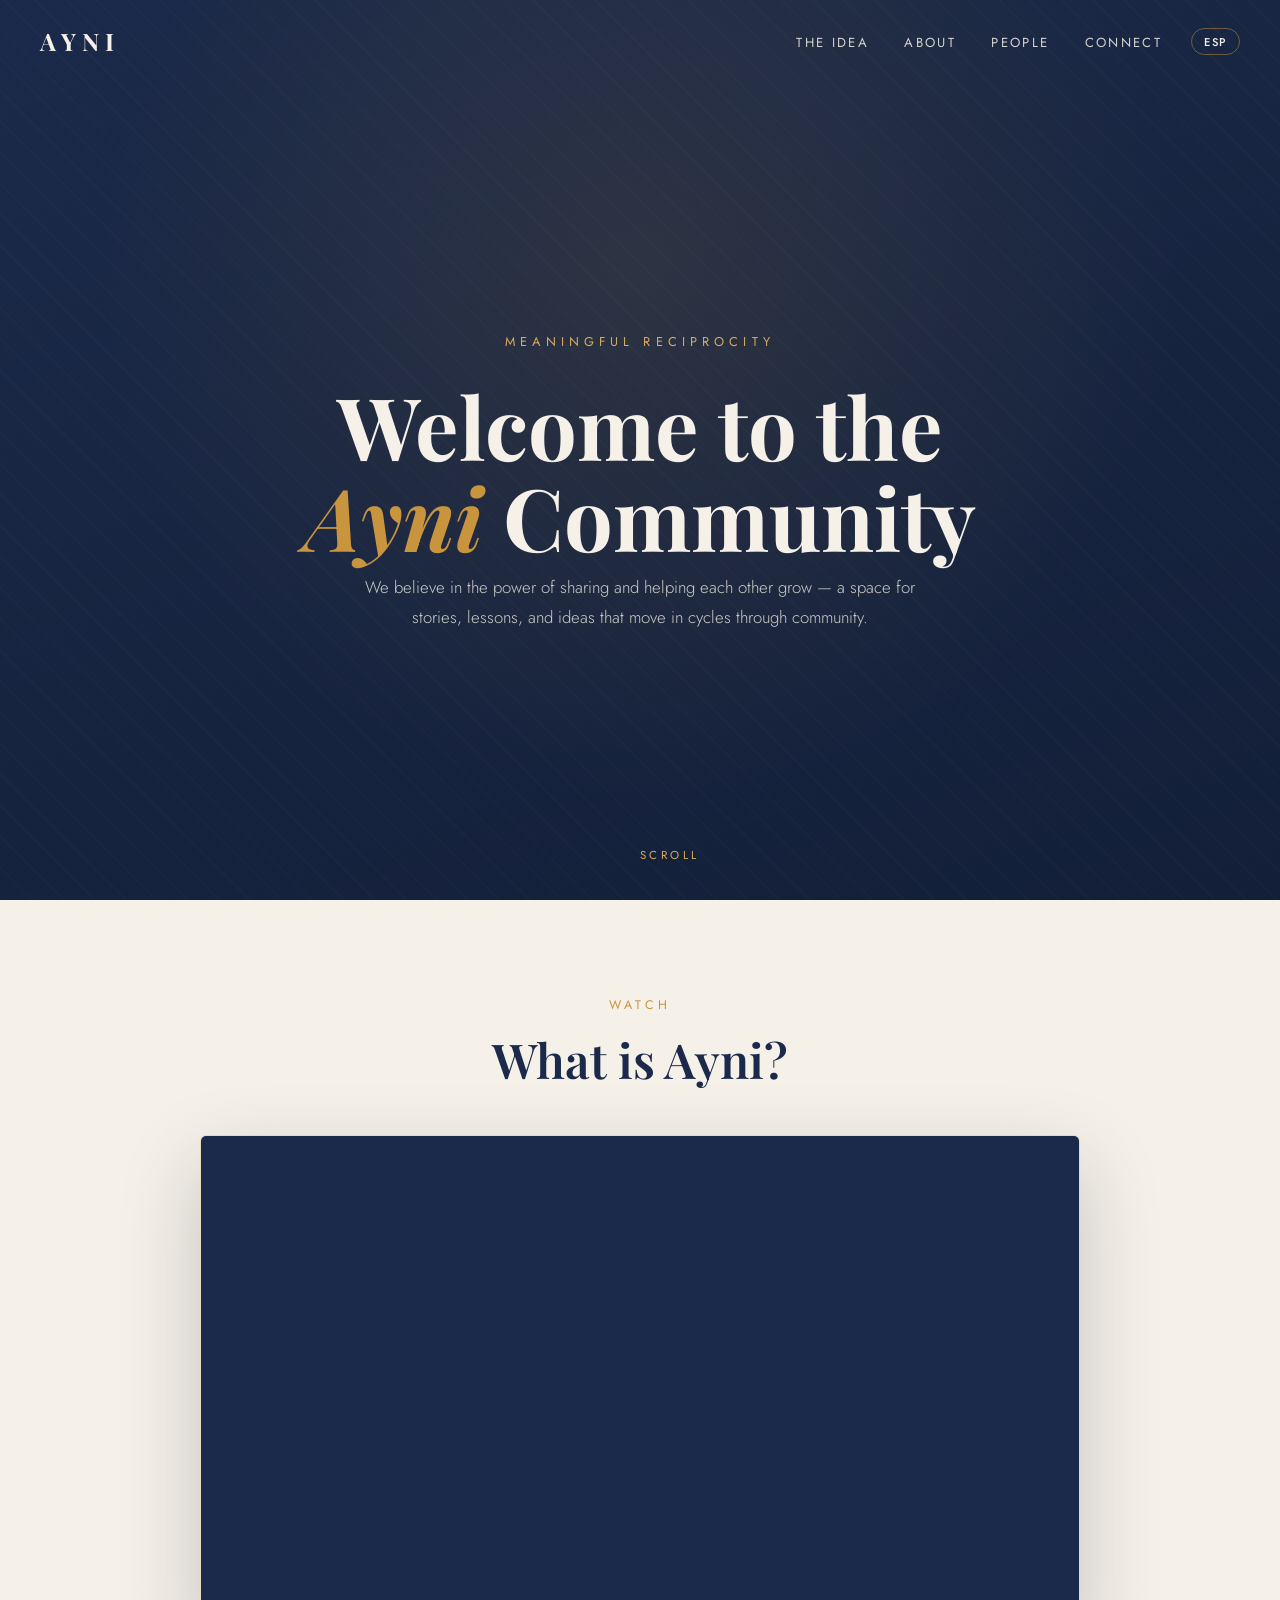
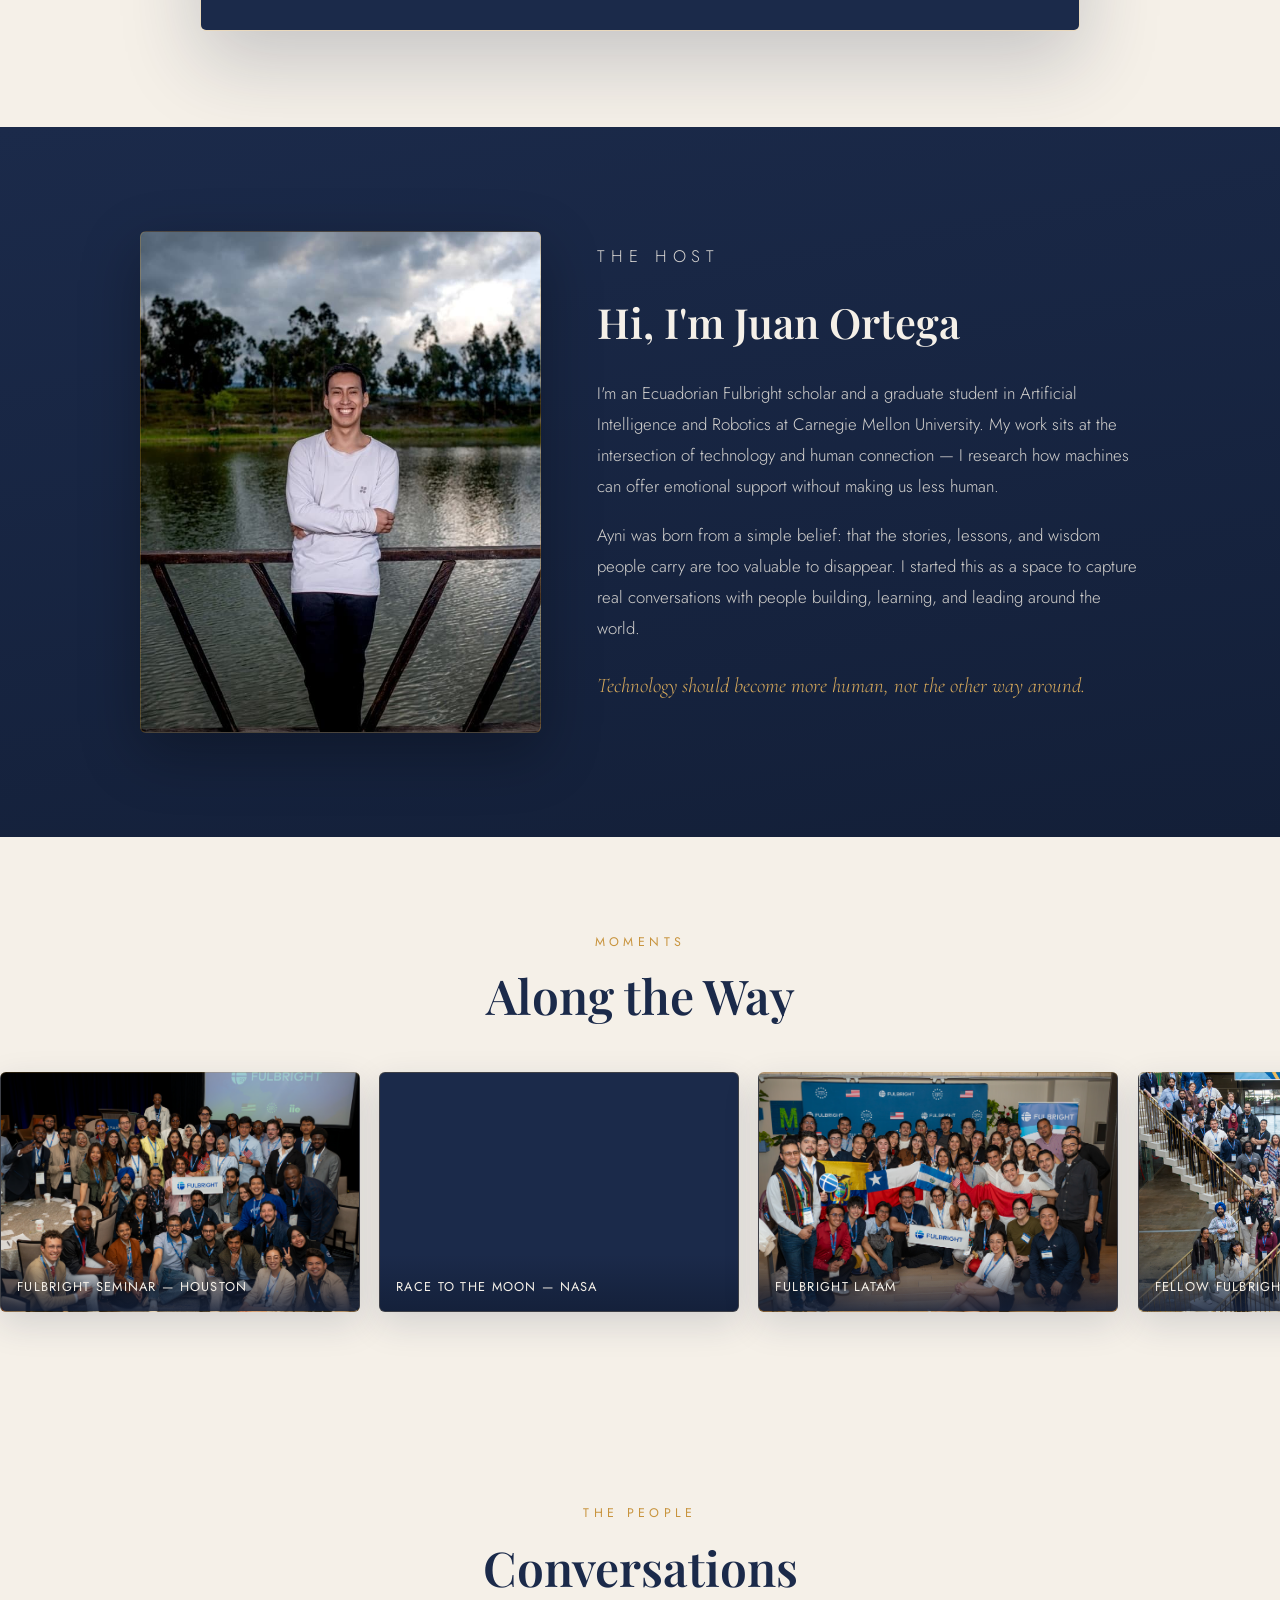
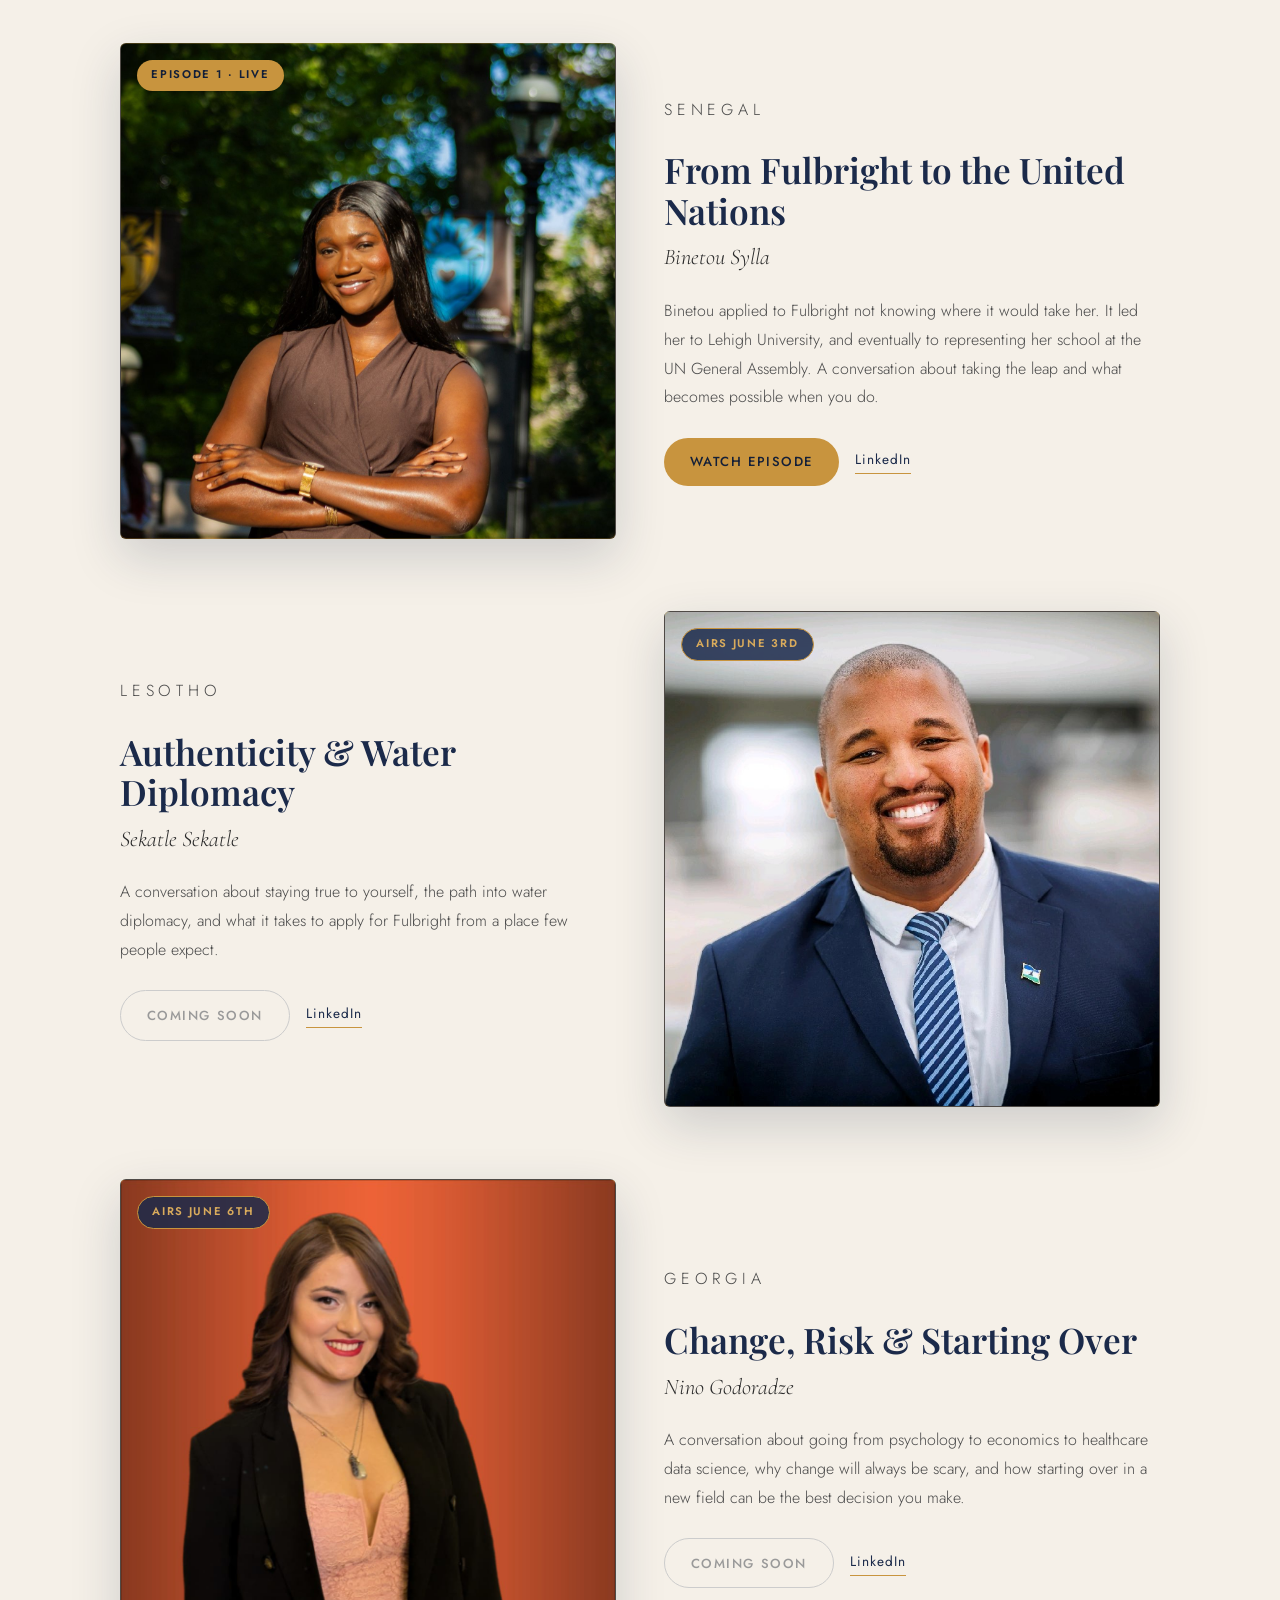
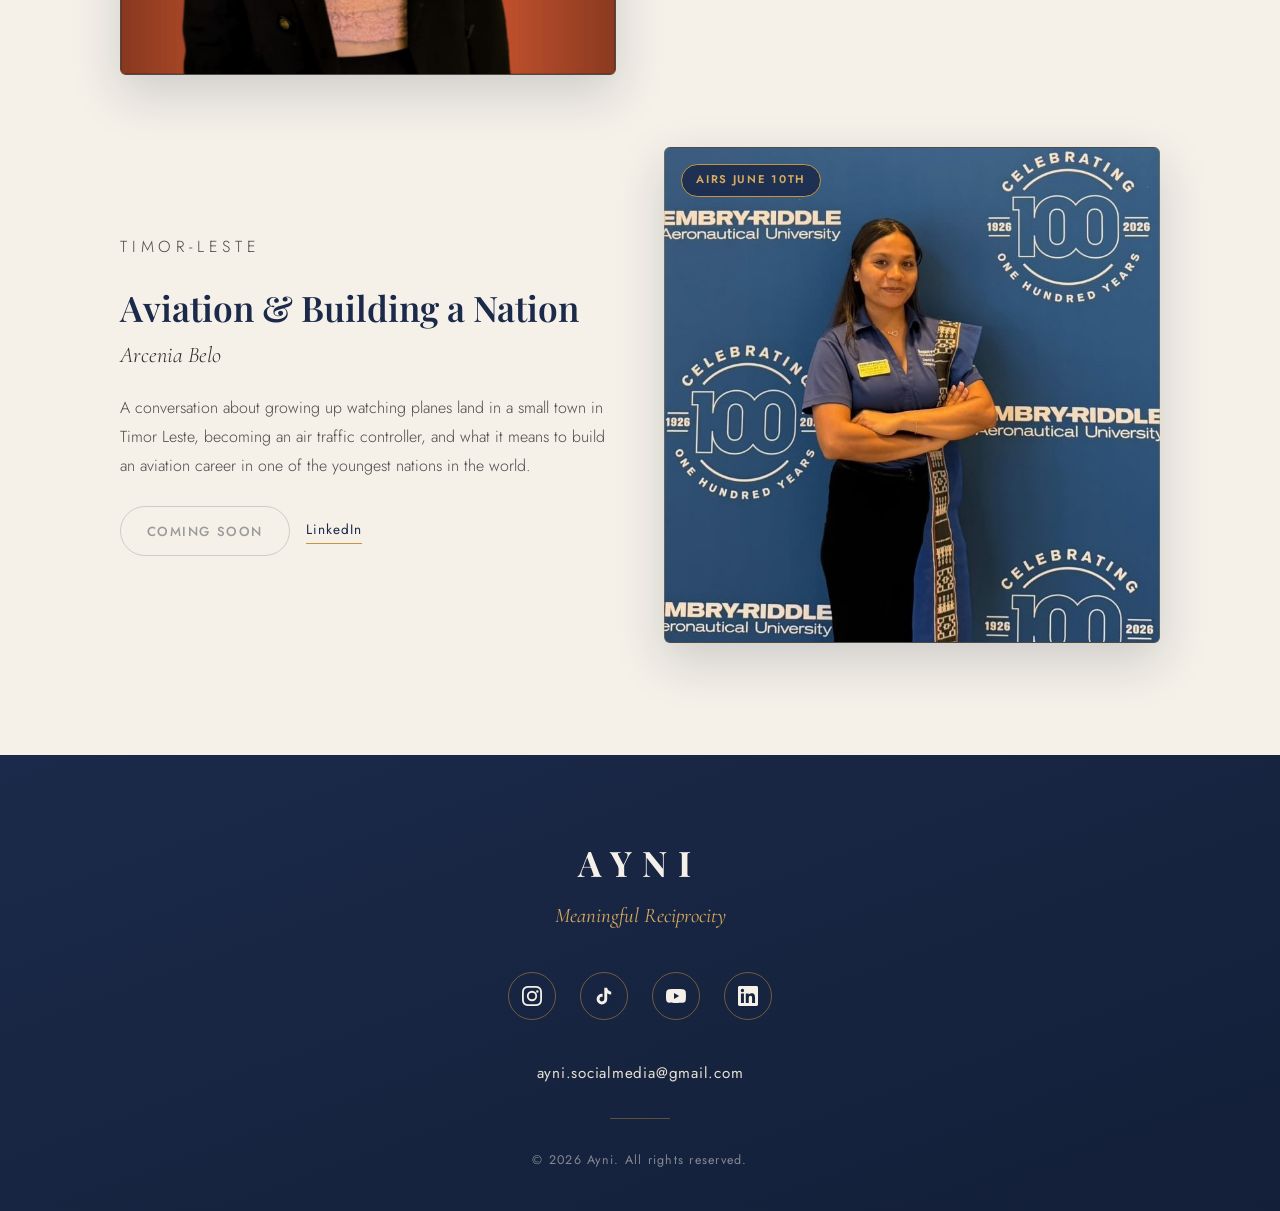
==== index.html @ b8836903 "Add ESP/ENG language toggle with full Spanish translations Adds a language switch button in the nav " ====
<!DOCTYPE html>
<html lang="en">
<head>
<meta charset="UTF-8">
<meta name="viewport" content="width=device-width, initial-scale=1.0">
<title>Ayni — Meaningful Reciprocity</title>
<meta name="description" content="A space for sharing stories, lessons, and ideas that help each other grow. Real conversations with researchers, founders, and scholars.">
<link rel="canonical" href="https://ayniglobal.org">

<!-- Open Graph -->
<meta property="og:type" content="website">
<meta property="og:title" content="Ayni — Meaningful Reciprocity">
<meta property="og:description" content="A space for sharing stories, lessons, and ideas that help each other grow. Real conversations with researchers, founders, and scholars.">
<meta property="og:url" content="https://ayniglobal.org">
<meta property="og:image" content="https://ayniglobal.org/assets/og-image.jpg">

<!-- Twitter Card -->
<meta name="twitter:card" content="summary_large_image">
<meta name="twitter:title" content="Ayni — Meaningful Reciprocity">
<meta name="twitter:description" content="A space for sharing stories, lessons, and ideas that help each other grow. Real conversations with researchers, founders, and scholars.">
<meta name="twitter:image" content="https://ayniglobal.org/assets/og-image.jpg">

<!-- Favicon -->
<link rel="icon" href="assets/favicon.ico">

<!-- Fonts -->
<link rel="preconnect" href="https://fonts.googleapis.com">
<link rel="preconnect" href="https://fonts.gstatic.com" crossorigin>
<link href="https://fonts.googleapis.com/css2?family=Playfair+Display:ital,wght@0,400;0,500;0,600;0,700;0,800;1,400;1,500&family=Cormorant+Garamond:ital,wght@0,400;0,500;0,600;1,400&family=Jost:wght@300;400;500;600&display=swap" rel="stylesheet">

<!-- Styles -->
<link rel="stylesheet" href="css/styles.css">
</head>
<body>

<!-- ============ NAV ============ -->
<nav id="nav">
  <a href="#home" class="brand">AYNI</a>
  <ul class="nav-links" id="navLinks">
    <li><a href="#video" data-i18n="nav-idea">The Idea</a></li>
    <li><a href="#about" data-i18n="nav-about">About</a></li>
    <li><a href="#episodes" data-i18n="nav-people">People</a></li>
    <li><a href="#connect" data-i18n="nav-connect">Connect</a></li>
  </ul>
  <button class="lang-toggle" id="langToggle" aria-label="Cambiar a español">ESP</button>
  <button class="nav-toggle" id="navToggle" aria-label="Menu">
    <span></span><span></span><span></span>
  </button>
</nav>

<!-- ============ HERO ============ -->
<header class="hero" id="home">
  <p class="hero-eyebrow" data-i18n="hero-eyebrow">Meaningful Reciprocity</p>
  <h1 data-i18n-html="hero-heading">Welcome to the<br><span class="accent">Ayni</span> Community</h1>

  <p class="lede" data-i18n="hero-lede">We believe in the power of sharing and helping each other grow — a space for stories, lessons, and ideas that move in cycles through community.</p>
  <div class="scroll-cue" data-i18n="hero-scroll">Scroll</div>
</header>

<!-- ============ VIDEO ============ -->
<section class="video-section" id="video">
  <p class="section-label" data-i18n="video-label">Watch</p>
  <h2 class="section-title" data-i18n="video-title">What is Ayni?</h2>
  <div class="video-wrap">
    <div class="video-aspect">
      <iframe src="https://www.youtube.com/embed/agvfwcumAzo" title="Ayni — Introduction" allow="accelerometer; autoplay; clipboard-write; encrypted-media; gyroscope; picture-in-picture" allowfullscreen loading="lazy"></iframe>
    </div>
  </div>
</section>

<!-- ============ ABOUT ============ -->
<section class="about" id="about">
  <div class="about-inner">
    <div class="about-photo" role="img" aria-label="Juan Ortega — host of Ayni, Ecuadorian Fulbright scholar at Carnegie Mellon University"></div>
    <div class="about-text">
      <p class="section-label" data-i18n="about-label">The Host</p>
      <h2 data-i18n="about-heading">Hi, I'm Juan Ortega</h2>
      <p data-i18n="about-p1">I'm an Ecuadorian Fulbright scholar and a graduate student in Artificial Intelligence and Robotics at Carnegie Mellon University. My work sits at the intersection of technology and human connection — I research how machines can offer emotional support without making us less human.</p>
      <p data-i18n="about-p2">Ayni was born from a simple belief: that the stories, lessons, and wisdom people carry are too valuable to disappear. I started this as a space to capture real conversations with people building, learning, and leading around the world.</p>
      <p class="signature" data-i18n="about-signature">Technology should become more human, not the other way around.</p>
    </div>
  </div>
</section>

<!-- ============ GALLERY / CAROUSEL ============ -->
<!-- To add a new carousel photo: add a new <div class="carousel-item"> inside the carousel-track.
     The JS automatically duplicates all items for seamless looping. -->
<section class="gallery" id="gallery">
  <p class="section-label" data-i18n="gallery-label">Moments</p>
  <h2 class="section-title" data-i18n="gallery-title">Along the Way</h2>
  <div class="carousel">
    <div class="carousel-track" id="carouselTrack">
      <div class="carousel-item" style="background-image:url('photos/gallery/g1.jpg')"><span data-i18n="carousel-g1">Fulbright Seminar — Houston</span></div>
      <div class="carousel-item" style="background-image:url('photos/gallery/g2.jpg')"><span data-i18n="carousel-g2">Race to the Moon — NASA</span></div>
      <div class="carousel-item" style="background-image:url('photos/gallery/g3.jpg')"><span data-i18n="carousel-g3">Fulbright LATAM</span></div>
      <div class="carousel-item" style="background-image:url('photos/gallery/g4.jpg')"><span data-i18n="carousel-g4">Fellow Fulbrighters</span></div>
      <div class="carousel-item" style="background-image:url('photos/gallery/g5.jpg')"><span data-i18n="carousel-g5">Fulbright Ecuador</span></div>
      <div class="carousel-item" style="background-image:url('photos/gallery/g6.jpg')"><span data-i18n="carousel-g6">Fulbright Session</span></div>
    </div>
  </div>
</section>

<!-- ============ EPISODES / PEOPLE ============ -->
<!--
  HOW TO ADD A NEW EPISODE:
  1. Copy one of the episode blocks below
  2. Alternate the class between "episode" and "episode reverse" (so photos zigzag left/right)
  3. Update: guest photo path, status badge, country, title, guest name, description, and links
  4. Place the guest photo in photos/guests/
  5. Add both English and Spanish translations in js/main.js under the translations object
-->
<section class="episodes" id="episodes">
  <p class="section-label" data-i18n="episodes-label">The People</p>
  <h2 class="section-title" data-i18n="episodes-title">Conversations</h2>

  <!-- ====== EPISODE 1 — BINETOU SYLLA ====== -->
  <!-- To add a new episode: copy this block, update the fields, and alternate the class between "episode" and "episode reverse" -->
  <div class="episode">
    <div class="ep-photo" style="background-image:url('photos/guests/binetou.jpg')" role="img" aria-label="Binetou Sylla — Fulbright scholar from Senegal">
      <span class="ep-status" data-i18n="ep1-status">Episode 1 · Live</span>
    </div>
    <div class="ep-text">
      <p class="ep-country">Senegal</p>
      <h3 data-i18n="ep1-title">From Fulbright to the United Nations</h3>
      <p class="ep-guest">Binetou Sylla</p>
      <p data-i18n="ep1-desc">Binetou applied to Fulbright not knowing where it would take her. It led her to Lehigh University, and eventually to representing her school at the UN General Assembly. A conversation about taking the leap and what becomes possible when you do.</p>
      <div class="ep-actions">
        <a href="https://youtu.be/dQG7JDL8MKc" target="_blank" class="btn btn-watch" data-i18n="ep1-watch">Watch Episode</a>
        <a href="https://www.linkedin.com/in/binetou-sylla" target="_blank" class="ep-linkedin">LinkedIn</a>
      </div>
    </div>
  </div>

  <!-- ====== EPISODE 2 — SEKATLE SEKATLE ====== -->
  <div class="episode reverse">
    <div class="ep-photo" style="background-image:url('photos/guests/sekatle.jpg')" role="img" aria-label="Sekatle Sekatle — water diplomacy scholar from Lesotho">
      <span class="ep-status upcoming" data-i18n="ep2-status">Airs June 3rd</span>
    </div>
    <div class="ep-text">
      <p class="ep-country">Lesotho</p>
      <h3 data-i18n="ep2-title">Authenticity & Water Diplomacy</h3>
      <p class="ep-guest">Sekatle Sekatle</p>
      <p data-i18n="ep2-desc">A conversation about staying true to yourself, the path into water diplomacy, and what it takes to apply for Fulbright from a place few people expect.</p>
      <div class="ep-actions">
        <span class="btn btn-disabled" data-i18n="ep2-soon">Coming Soon</span>
        <a href="https://www.linkedin.com/in/sekatle-sekatle-426a0317/" target="_blank" class="ep-linkedin">LinkedIn</a>
      </div>
    </div>
  </div>

  <!-- ====== EPISODE 3 — NINO GODORADZE ====== -->
  <div class="episode">
    <div class="ep-photo" style="background-image:url('photos/guests/nino.jpg')" role="img" aria-label="Nino Godoradze — change, Risk & Starting Ove, from Georgia">
      <span class="ep-status upcoming" data-i18n="ep3-status">Airs June 6th</span>
    </div>
    <div class="ep-text">
      <p class="ep-country">Georgia</p>
      <h3 data-i18n="ep3-title">Change, Risk & Starting Over</h3>
      <p class="ep-guest">Nino Godoradze</p>
      <p data-i18n="ep3-desc"> A conversation about going from psychology to economics to healthcare data science, why change will always be scary, and how starting over in a new field can be the best decision you make.</p>
      <div class="ep-actions">
        <span class="btn btn-disabled" data-i18n="ep3-soon">Coming Soon</span>
        <a href="https://www.linkedin.com/in/nino-godoradze/" target="_blank" class="ep-linkedin">LinkedIn</a>
      </div>
    </div>
  </div>

  <!-- ====== EPISODE 4 — ARCENIA BELO ====== -->
  <div class="episode reverse">
    <div class="ep-photo" style="background-image:url('photos/guests/arcenia.jpg')" role="img" aria-label="Arcenia Belo — water diplomacy scholar from Lesotho">
      <span class="ep-status upcoming" data-i18n="ep4-status">Airs June 10th</span>
    </div>
    <div class="ep-text">
      <p class="ep-country">Timor-Leste</p>
      <h3 data-i18n="ep4-title">Aviation & Building a Nation</h3>
      <p class="ep-guest">Arcenia Belo</p>
      <p data-i18n="ep4-desc">A conversation about growing up watching planes land in a small town in Timor Leste, becoming an air traffic controller, and what it means to build an aviation career in one of the youngest nations in the world.</p>
      <div class="ep-actions">
        <span class="btn btn-disabled" data-i18n="ep4-soon">Coming Soon</span>
        <a href="https://www.linkedin.com/in/arcenia-belo-4690b5317/" target="_blank" class="ep-linkedin">LinkedIn</a>
      </div>
    </div>
  </div>

</section>

<!-- ============ FOOTER / CONNECT ============ -->
<footer id="connect">
  <div class="foot-brand">AYNI</div>
  <p class="foot-tag" data-i18n="foot-tag">Meaningful Reciprocity</p>

  <div class="socials">
    <!-- Instagram -->
    <a href="https://instagram.com/ayni.global" target="_blank" aria-label="Instagram">
      <svg viewBox="0 0 24 24"><path d="M12 2.16c3.2 0 3.58.01 4.85.07 1.17.05 1.8.25 2.23.41.56.22.96.48 1.38.9.42.42.68.82.9 1.38.16.42.36 1.06.41 2.23.06 1.27.07 1.65.07 4.85s-.01 3.58-.07 4.85c-.05 1.17-.25 1.8-.41 2.23-.22.56-.48.96-.9 1.38-.42.42-.82.68-1.38.9-.42.16-1.06.36-2.23.41-1.27.06-1.65.07-4.85.07s-3.58-.01-4.85-.07c-1.17-.05-1.8-.25-2.23-.41-.56-.22-.96-.48-1.38-.9-.42-.42-.68-.82-.9-1.38-.16-.42-.36-1.06-.41-2.23C2.17 15.58 2.16 15.2 2.16 12s.01-3.58.07-4.85c.05-1.17.25-1.8.41-2.23.22-.56.48-.96.9-1.38.42-.42.82-.68 1.38-.9.42-.16 1.06-.36 2.23-.41C8.42 2.17 8.8 2.16 12 2.16M12 0C8.74 0 8.33.01 7.05.07c-1.28.06-2.15.26-2.91.56-.79.31-1.46.72-2.13 1.38C1.35 2.68.94 3.35.63 4.14c-.3.76-.5 1.63-.56 2.91C.01 8.33 0 8.74 0 12s.01 3.67.07 4.95c.06 1.28.26 2.15.56 2.91.31.79.72 1.46 1.38 2.13.67.66 1.34 1.07 2.13 1.38.76.3 1.63.5 2.91.56C8.33 23.99 8.74 24 12 24s3.67-.01 4.95-.07c1.28-.06 2.15-.26 2.91-.56.79-.31 1.46-.72 2.13-1.38.66-.67 1.07-1.34 1.38-2.13.3-.76.5-1.63.56-2.91.06-1.28.07-1.69.07-4.95s-.01-3.67-.07-4.95c-.06-1.28-.26-2.15-.56-2.91-.31-.79-.72-1.46-1.38-2.13C21.32 1.35 20.65.94 19.86.63c-.76-.3-1.63-.5-2.91-.56C15.67.01 15.26 0 12 0zm0 5.84a6.16 6.16 0 100 12.32 6.16 6.16 0 000-12.32zM12 16a4 4 0 110-8 4 4 0 010 8zm6.41-10.85a1.44 1.44 0 100 2.88 1.44 1.44 0 000-2.88z"/></svg>
    </a>
    <!-- TikTok -->
    <a href="https://tiktok.com/@ayni.global" target="_blank" aria-label="TikTok">
      <svg viewBox="0 0 24 24"><path d="M19.59 6.69a4.83 4.83 0 01-3.77-4.25V2h-3.45v13.67a2.89 2.89 0 01-5.2 1.74 2.89 2.89 0 012.31-4.64c.3 0 .6.05.88.13V9.4a6.33 6.33 0 00-1-.05A6.34 6.34 0 005 20.1a6.34 6.34 0 0010.86-4.43v-7a8.16 8.16 0 004.77 1.52v-3.4a4.85 4.85 0 01-1.04-.1z"/></svg>
    </a>
    <!-- YouTube -->
    <a href="https://youtube.com/@ayni.global" target="_blank" aria-label="YouTube">
      <svg viewBox="0 0 24 24"><path d="M23.5 6.2a3.02 3.02 0 00-2.12-2.14C19.5 3.55 12 3.55 12 3.55s-7.5 0-9.38.51A3.02 3.02 0 00.5 6.2C0 8.07 0 12 0 12s0 3.93.5 5.8a3.02 3.02 0 002.12 2.14c1.88.51 9.38.51 9.38.51s7.5 0 9.38-.51a3.02 3.02 0 002.12-2.14C24 15.93 24 12 24 12s0-3.93-.5-5.8zM9.6 15.6V8.4l6.2 3.6-6.2 3.6z"/></svg>
    </a>
    <!-- LinkedIn -->
    <a href="https://linkedin.com/company/ayni-official" target="_blank" aria-label="LinkedIn">
      <svg viewBox="0 0 24 24"><path d="M20.45 20.45h-3.56v-5.57c0-1.33-.02-3.04-1.85-3.04-1.85 0-2.14 1.45-2.14 2.94v5.67H9.35V9h3.41v1.56h.05c.48-.9 1.64-1.85 3.37-1.85 3.6 0 4.27 2.37 4.27 5.45v6.29zM5.34 7.43a2.06 2.06 0 110-4.13 2.06 2.06 0 010 4.13zM7.12 20.45H3.56V9h3.56v11.45zM22.22 0H1.77C.79 0 0 .77 0 1.73v20.54C0 23.23.79 24 1.77 24h20.45c.98 0 1.78-.77 1.78-1.73V1.73C24 .77 23.2 0 22.22 0z"/></svg>
    </a>
  </div>

  <a href="mailto:ayni.socialmedia@gmail.com" class="foot-email">ayni.socialmedia@gmail.com</a>

  <div class="foot-divider"></div>
  <p class="copyright" data-i18n="foot-copyright">&copy; 2026 Ayni. All rights reserved.</p>
</footer>

<!-- Scripts -->
<script src="js/main.js"></script>

</body>
</html>
---- css/styles.css ----
:root {
  --navy: #1B2A4A;
  --navy-deep: #131F38;
  --gold: #C8943E;
  --gold-light: #D9AB5C;
  --cream: #F5F0E8;
  --cream-dim: #E8E0D2;
  --ink: #2A2A2A;

  --font-display: 'Playfair Display', Georgia, serif;
  --font-accent: 'Cormorant Garamond', Georgia, serif;
  --font-body: 'Jost', -apple-system, sans-serif;
}

* { margin: 0; padding: 0; box-sizing: border-box; }

html { scroll-behavior: smooth; }

body {
  font-family: var(--font-body);
  background: var(--cream);
  color: var(--ink);
  line-height: 1.6;
  overflow-x: hidden;
}

/* ---------- NAV ---------- */
nav {
  position: fixed;
  top: 0; left: 0; right: 0;
  z-index: 100;
  display: flex;
  align-items: center;
  padding: 1.4rem 2.5rem;
  background: rgba(27, 42, 74, 0);
  transition: background 0.4s ease, padding 0.4s ease;
}
nav.scrolled {
  background: rgba(27, 42, 74, 0.96);
  padding: 0.9rem 2.5rem;
  box-shadow: 0 4px 30px rgba(0,0,0,0.15);
}
nav .brand {
  font-family: var(--font-display);
  font-weight: 700;
  font-size: 1.5rem;
  letter-spacing: 0.25em;
  color: var(--cream);
  text-decoration: none;
}
nav .nav-links {
  display: flex;
  gap: 2.2rem;
  list-style: none;
  margin-left: auto;
}
nav .nav-links a {
  color: var(--cream);
  text-decoration: none;
  font-size: 0.82rem;
  letter-spacing: 0.18em;
  text-transform: uppercase;
  font-weight: 400;
  opacity: 0.85;
  transition: opacity 0.25s, color 0.25s;
}
nav .nav-links a:hover { opacity: 1; color: var(--gold-light); }
/* ---------- LANGUAGE TOGGLE ---------- */
.lang-toggle {
  background: none;
  border: 1px solid rgba(200,148,62,0.5);
  color: var(--cream);
  font-family: var(--font-body);
  font-size: 0.7rem;
  letter-spacing: 0.15em;
  text-transform: uppercase;
  padding: 0.3rem 0.75rem;
  border-radius: 50px;
  cursor: pointer;
  transition: all 0.3s ease;
  font-weight: 500;
  margin-left: 1.8rem;
}
.lang-toggle:hover {
  background: var(--gold);
  color: var(--navy-deep);
}
.lang-toggle.active {
  background: var(--gold);
  color: var(--navy-deep);
}

.nav-toggle { display: none; background: none; border: none; cursor: pointer; }
.nav-toggle span { display: block; width: 26px; height: 2px; background: var(--cream); margin: 5px 0; transition: 0.3s; }

/* ---------- HERO ---------- */
.hero {
  position: relative;
  min-height: 100vh;
  display: flex;
  flex-direction: column;
  justify-content: center;
  align-items: center;
  text-align: center;
  padding: 8rem 1.5rem 4rem;
  background:
    radial-gradient(ellipse at 50% 30%, rgba(200,148,62,0.12), transparent 60%),
    linear-gradient(160deg, var(--navy) 0%, var(--navy-deep) 100%);
  color: var(--cream);
  overflow: hidden;
}
.hero::before {
  content: '';
  position: absolute;
  inset: 0;
  background-image:
    repeating-linear-gradient(45deg, rgba(245,240,232,0.015) 0 2px, transparent 2px 22px);
  pointer-events: none;
}
.hero-eyebrow {
  font-family: var(--font-body);
  font-size: 0.8rem;
  letter-spacing: 0.4em;
  text-transform: uppercase;
  color: var(--gold-light);
  margin-bottom: 1.8rem;
  opacity: 0;
  animation: fadeUp 0.9s ease 0.2s forwards;
}
.hero h1 {
  font-family: var(--font-display);
  font-weight: 700;
  font-size: clamp(2.6rem, 7vw, 5.4rem);
  line-height: 1.05;
  margin-bottom: 0.6rem;
  opacity: 0;
  animation: fadeUp 0.9s ease 0.35s forwards;
}
.hero h1 .accent { color: var(--gold); font-style: italic; }
.hero .tagline {
  font-family: var(--font-accent);
  font-size: clamp(1.4rem, 3.2vw, 2.2rem);
  font-style: italic;
  letter-spacing: 0.04em;
  color: var(--cream-dim);
  margin-bottom: 2rem;
  opacity: 0;
  animation: fadeUp 0.9s ease 0.5s forwards;
}
.hero .lede {
  max-width: 560px;
  font-size: 1.05rem;
  font-weight: 300;
  line-height: 1.8;
  color: rgba(245,240,232,0.82);
  opacity: 0;
  animation: fadeUp 0.9s ease 0.65s forwards;
}
.hero .scroll-cue {
  position: absolute;
  bottom: 2.2rem; left: 50%;
  transform: translateX(-50%);
  color: var(--gold-light);
  font-size: 0.72rem;
  letter-spacing: 0.3em;
  text-transform: uppercase;
  opacity: 0;
  animation: fadeUp 0.9s ease 1s forwards, bob 2.4s ease-in-out 1.6s infinite;
}

@keyframes fadeUp { from { opacity: 0; transform: translateY(24px);} to {opacity: 1; transform: translateY(0);} }
@keyframes bob { 0%,100%{transform:translateX(-50%) translateY(0);} 50%{transform:translateX(-50%) translateY(8px);} }

/* ---------- SECTION SHARED ---------- */
section { position: relative; }
.section-label {
  font-size: 0.78rem;
  letter-spacing: 0.35em;
  text-transform: uppercase;
  color: var(--gold);
  margin-bottom: 1rem;
  text-align: center;
}
.section-title {
  font-family: var(--font-display);
  font-weight: 600;
  font-size: clamp(2rem, 4.5vw, 3rem);
  text-align: center;
  color: var(--navy);
  margin-bottom: 3rem;
  line-height: 1.15;
}

/* ---------- VIDEO ---------- */
.video-section {
  background: var(--cream);
  padding: 6rem 1.5rem;
}
.video-wrap {
  max-width: 880px;
  margin: 0 auto;
  border-radius: 6px;
  overflow: hidden;
  box-shadow: 0 30px 80px rgba(27,42,74,0.22);
  border: 1px solid rgba(200,148,62,0.25);
}
.video-aspect {
  position: relative;
  width: 100%;
  padding-bottom: 56.25%;
  background: var(--navy);
}
.video-aspect iframe {
  position: absolute;
  inset: 0;
  width: 100%; height: 100%;
  border: 0;
}

/* ---------- ABOUT ---------- */
.about {
  background: linear-gradient(170deg, var(--navy) 0%, var(--navy-deep) 100%);
  color: var(--cream);
  padding: 6.5rem 1.5rem;
}
.about-inner {
  max-width: 1000px;
  margin: 0 auto;
  display: grid;
  grid-template-columns: 0.85fr 1.15fr;
  gap: 3.5rem;
  align-items: center;
}
.about-photo {
  aspect-ratio: 4/5;
  border-radius: 6px;  
  background-image: url('../photos/juan.jpg');
  background-size: cover;
  background-position: center;
  background-repeat: no-repeat;
  border: 1px solid rgba(200,148,62,0.3);
  box-shadow: 0 20px 60px rgba(0,0,0,0.3);
}
.about-text .section-label { text-align: left; }
.about-text h2 {
  font-family: var(--font-display);
  font-weight: 600;
  font-size: clamp(1.8rem, 4vw, 2.6rem);
  margin-bottom: 1.4rem;
  color: var(--cream);
}
.about-text p {
  font-weight: 300;
  font-size: 1.05rem;
  line-height: 1.85;
  color: rgba(245,240,232,0.85);
  margin-bottom: 1.1rem;
}
.about-text .signature {
  font-family: var(--font-accent);
  font-style: italic;
  font-size: 1.3rem;
  color: var(--gold-light);
  margin-top: 1.4rem;
}

/* ---------- CAROUSEL ---------- */
.gallery {
  background: var(--cream);
  padding: 6rem 0;
  overflow: hidden;
}
.gallery .section-label, .gallery .section-title { padding: 0 1.5rem; }
.carousel-track {
  display: flex;
  gap: 1.2rem;
  width: max-content;
  animation: scroll-x 45s linear infinite;
}
.carousel:hover .carousel-track { animation-play-state: paused; }
.carousel-item {
  width: 360px;
  height: 240px;
  flex-shrink: 0;
  border-radius: 6px;
  background: var(--navy) center/cover no-repeat;
  box-shadow: 0 12px 35px rgba(27,42,74,0.15);
  border: 1px solid rgba(200,148,62,0.2);
  position: relative;
  overflow: hidden;
}
.carousel-item span {
  position: absolute;
  bottom: 0; left: 0; right: 0;
  padding: 1.4rem 1rem 0.8rem;
  background: linear-gradient(transparent, rgba(19,31,56,0.85));
  color: var(--cream);
  font-size: 0.8rem;
  letter-spacing: 0.1em;
  text-transform: uppercase;
}
@keyframes scroll-x {
  from { transform: translateX(0); }
  to { transform: translateX(-50%); }
}

/* ---------- GUESTS / EPISODES ---------- */
.episodes {
  background: var(--cream);
  padding: 6rem 1.5rem 7rem;
}
.episode {
  max-width: 1040px;
  margin: 0 auto 4.5rem;
  display: grid;
  grid-template-columns: 1fr 1fr;
  gap: 3rem;
  align-items: center;
}
.episode:last-child { margin-bottom: 0; }
.episode.reverse .ep-photo { order: 2; }
.episode.reverse .ep-text { order: 1; }

.ep-photo {
  aspect-ratio: 1/1;
  border-radius: 6px;
  background: var(--navy) center/cover no-repeat;
  border: 1px solid rgba(200,148,62,0.3);
  box-shadow: 0 18px 50px rgba(27,42,74,0.18);
  position: relative;
}
.ep-status {
  position: absolute;
  top: 1rem; left: 1rem;
  background: var(--gold);
  color: var(--navy-deep);
  font-size: 0.7rem;
  font-weight: 600;
  letter-spacing: 0.15em;
  text-transform: uppercase;
  padding: 0.4rem 0.9rem;
  border-radius: 50px;
}
.ep-status.upcoming {
  background: rgba(27,42,74,0.85);
  color: var(--gold-light);
  border: 1px solid var(--gold);
}
.ep-country {
  font-family: var(--font-body);
  font-size: 0.8rem;
  letter-spacing: 0.3em;
  text-transform: uppercase;
  color: var(--gold);
  margin-bottom: 0.7rem;
}
.ep-text h3 {
  font-family: var(--font-display);
  font-weight: 600;
  font-size: clamp(1.6rem, 3.4vw, 2.2rem);
  color: var(--navy);
  margin-bottom: 0.4rem;
  line-height: 1.15;
}
.ep-text .ep-guest {
  font-family: var(--font-accent);
  font-style: italic;
  font-size: 1.4rem;
  color: var(--ink);
  margin-bottom: 1.2rem;
}
.ep-text p {
  font-size: 1rem;
  font-weight: 300;
  line-height: 1.8;
  color: #4a4a4a;
  margin-bottom: 1.6rem;
}
.ep-actions { display: flex; gap: 1rem; align-items: center; flex-wrap: wrap; }
.btn {
  display: inline-flex;
  align-items: center;
  gap: 0.5rem;
  text-decoration: none;
  font-size: 0.82rem;
  letter-spacing: 0.12em;
  text-transform: uppercase;
  font-weight: 500;
  padding: 0.85rem 1.6rem;
  border-radius: 50px;
  transition: all 0.3s ease;
}
.btn-watch {
  background: var(--gold);
  color: var(--navy-deep);
}
.btn-watch:hover { background: var(--navy); color: var(--cream); transform: translateY(-2px); }
.btn-disabled {
  background: transparent;
  color: #999;
  border: 1px solid #ccc;
  cursor: default;
}
.ep-linkedin {
  color: var(--navy);
  text-decoration: none;
  font-size: 0.85rem;
  letter-spacing: 0.08em;
  border-bottom: 1px solid var(--gold);
  padding-bottom: 2px;
  transition: color 0.25s;
}
.ep-linkedin:hover { color: var(--gold); }

/* ---------- SOCIAL / FOOTER ---------- */
footer {
  background: linear-gradient(160deg, var(--navy) 0%, var(--navy-deep) 100%);
  color: var(--cream);
  padding: 5rem 1.5rem 2.5rem;
  text-align: center;
}
footer .foot-brand {
  font-family: var(--font-display);
  font-weight: 700;
  font-size: 2.2rem;
  letter-spacing: 0.3em;
  color: var(--cream);
  margin-bottom: 0.5rem;
}
footer .foot-tag {
  font-family: var(--font-accent);
  font-style: italic;
  font-size: 1.3rem;
  color: var(--gold-light);
  margin-bottom: 2.5rem;
}
.socials {
  display: flex;
  justify-content: center;
  gap: 1.5rem;
  margin-bottom: 2.5rem;
}
.socials a {
  display: flex;
  align-items: center;
  justify-content: center;
  width: 48px; height: 48px;
  border-radius: 50%;
  border: 1px solid rgba(200,148,62,0.5);
  color: var(--cream);
  transition: all 0.3s ease;
}
.socials a:hover {
  background: var(--gold);
  color: var(--navy-deep);
  transform: translateY(-3px);
}
.socials svg { width: 20px; height: 20px; fill: currentColor; }
footer .foot-email {
  color: var(--cream-dim);
  text-decoration: none;
  font-size: 0.95rem;
  letter-spacing: 0.05em;
  border-bottom: 1px solid transparent;
  transition: border-color 0.25s;
}
footer .foot-email:hover { border-color: var(--gold); }
footer .foot-divider {
  width: 60px; height: 1px;
  background: rgba(200,148,62,0.4);
  margin: 2rem auto;
}
footer .copyright {
  font-size: 0.78rem;
  letter-spacing: 0.1em;
  color: rgba(245,240,232,0.5);
}

/* ---------- RESPONSIVE ---------- */
@media (max-width: 820px) {
  nav { padding: 1.1rem 1.5rem; }
  nav .nav-links {
    position: fixed;
    top: 0; right: -100%;
    flex-direction: column;
    background: var(--navy-deep);
    height: 100vh;
    width: 70%;
    padding: 6rem 2rem;
    gap: 1.8rem;
    transition: right 0.4s ease;
  }
  nav .nav-links.open { right: 0; }
  .lang-toggle {
    margin-left: auto;
    margin-right: 1rem;
  }
  .nav-toggle { display: block; z-index: 101; }

  .about-inner { grid-template-columns: 1fr; gap: 2.5rem; }
  .about-photo { max-width: 360px; margin: 0 auto; width: 100%; }

  .episode, .episode.reverse {
    grid-template-columns: 1fr;
    gap: 1.8rem;
  }
  .episode.reverse .ep-photo { order: 0; }
  .episode.reverse .ep-text { order: 0; }
  .ep-photo { max-width: 420px; margin: 0 auto; width: 100%; }

  .carousel-item { width: 280px; height: 190px; }
}
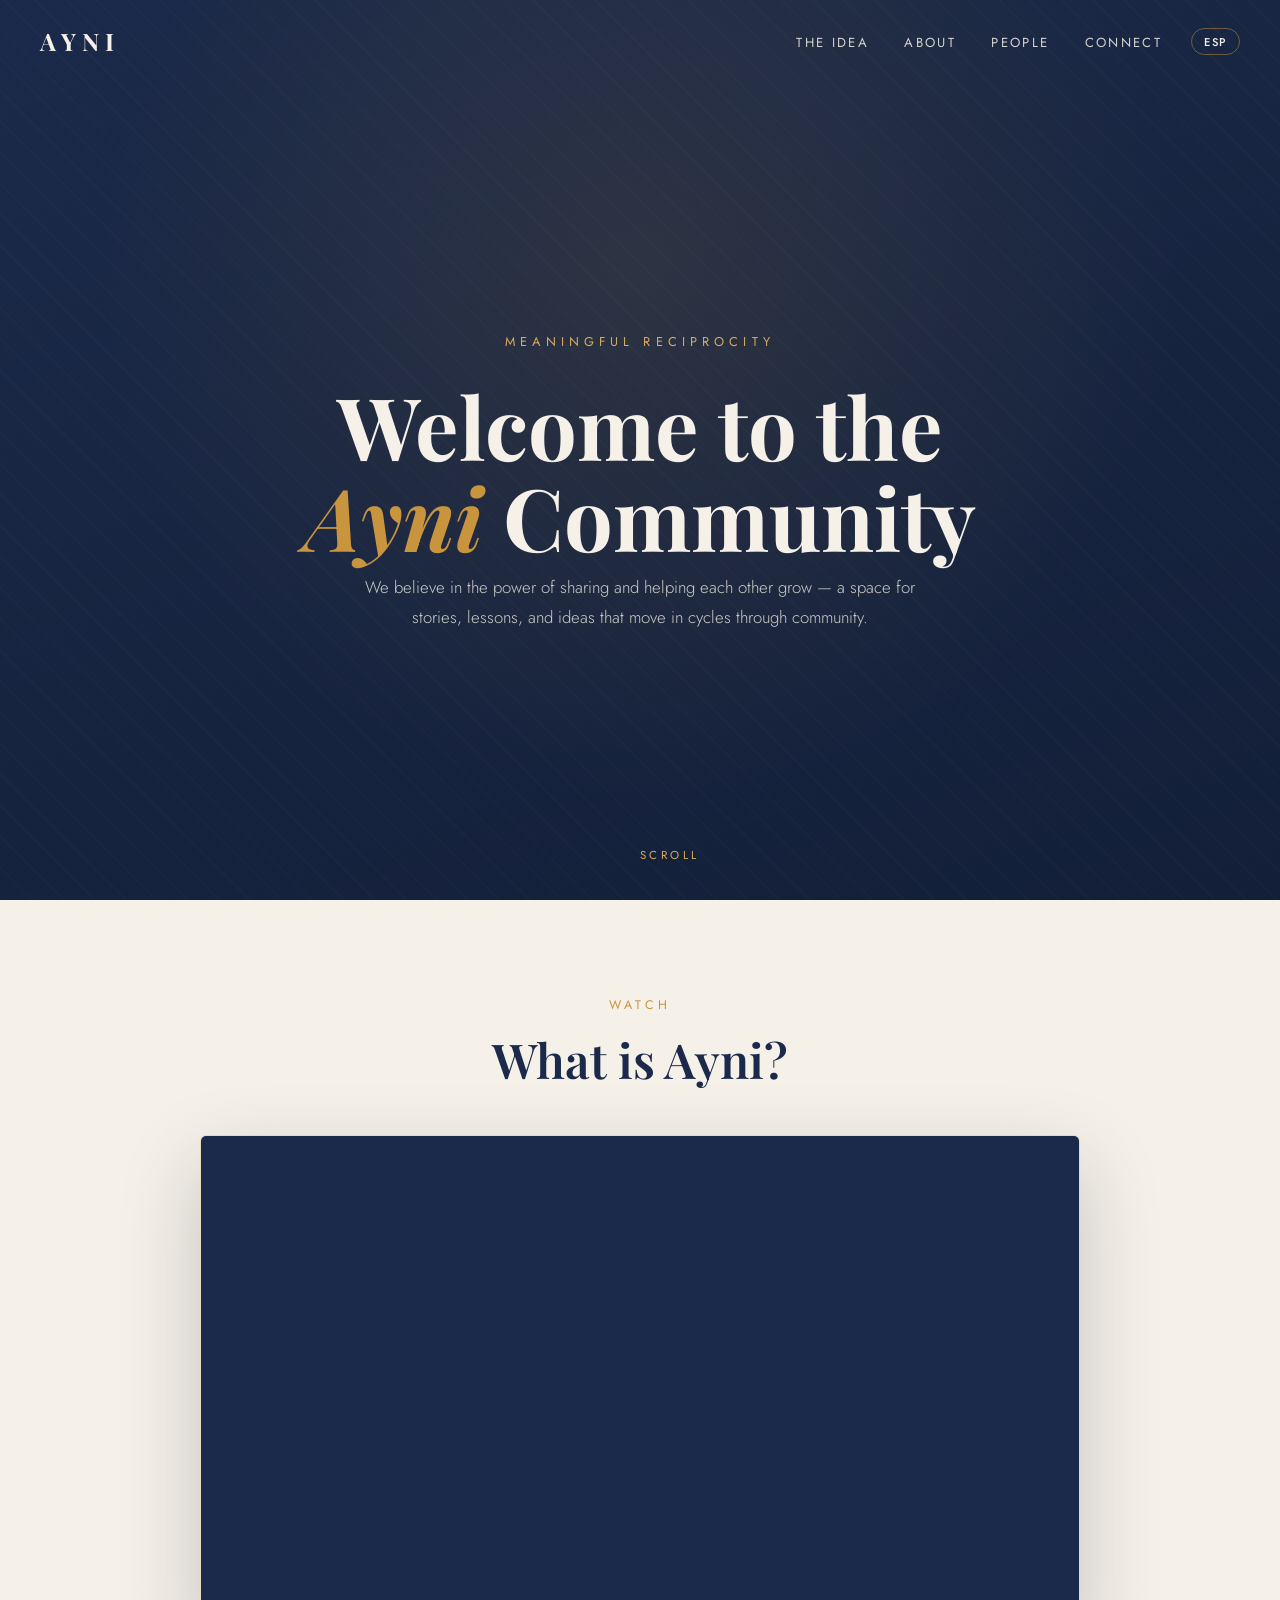
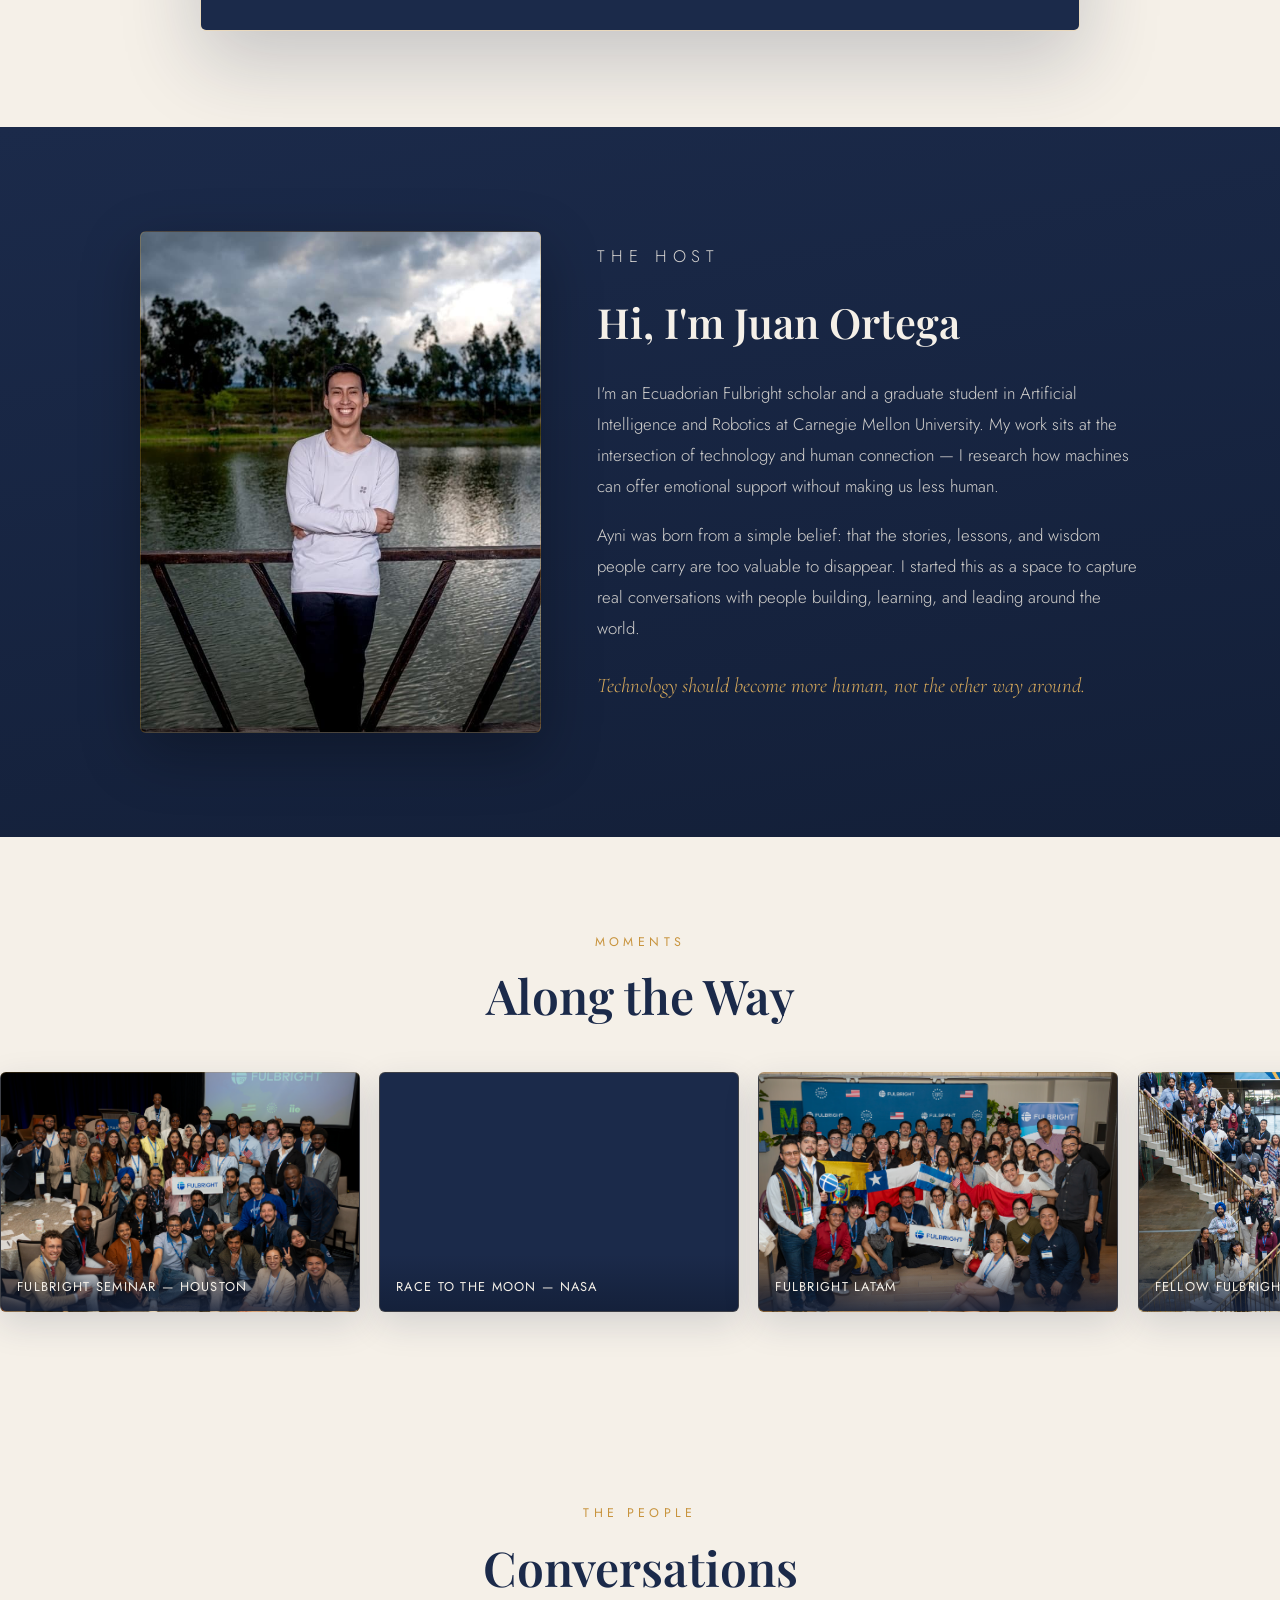
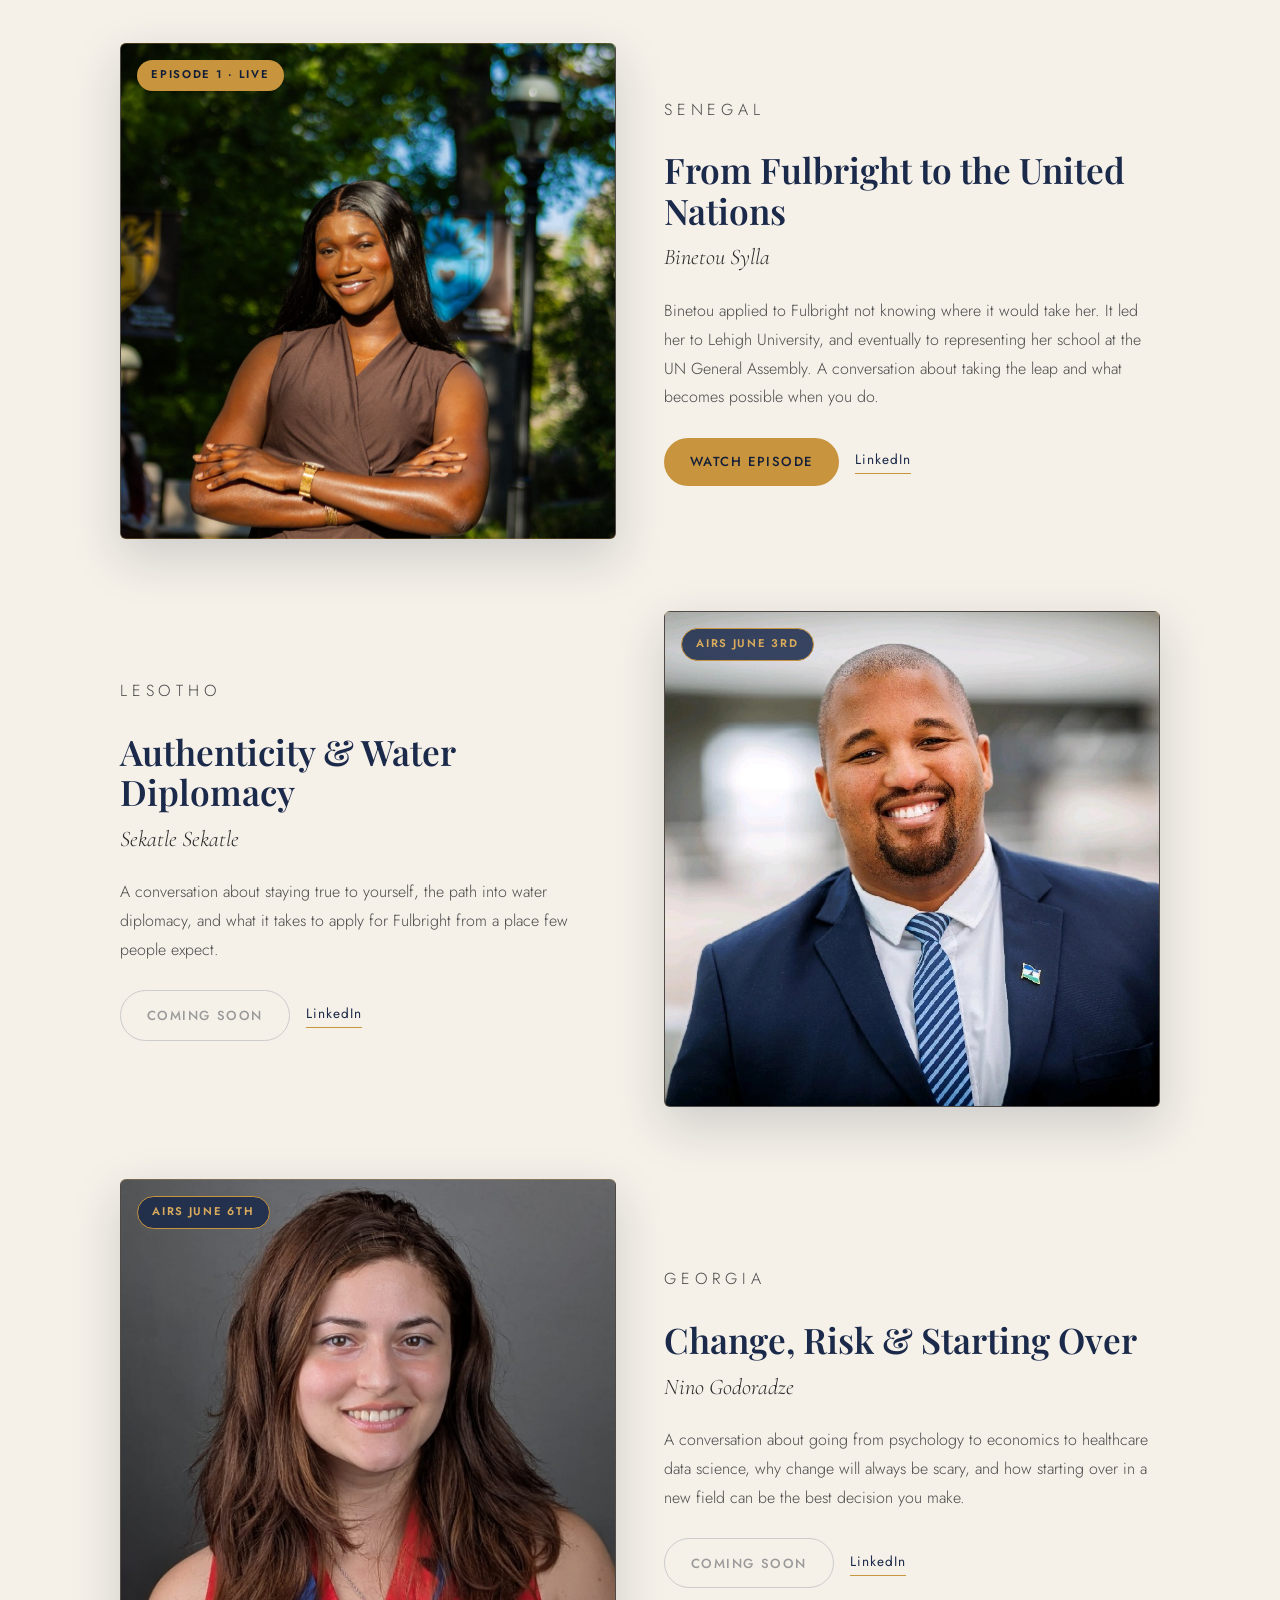
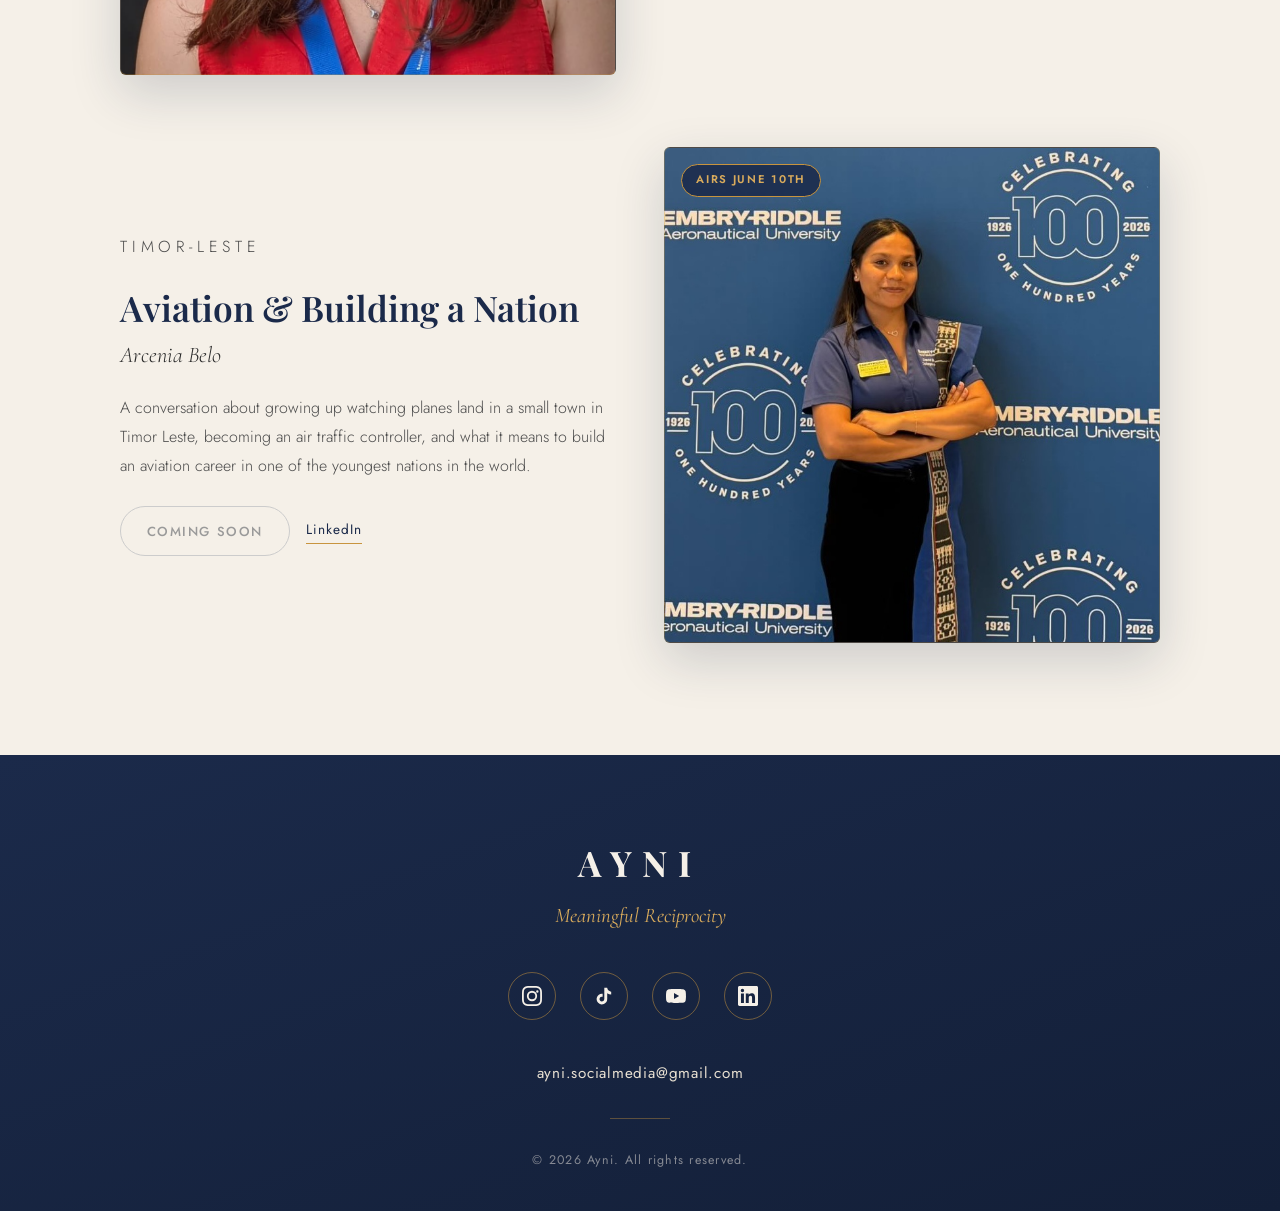
==== commit 7ef4428a: "Add favicon — resize to 32x32 PNG for browser compatibility Original was a 2.6MB 1500x1500 PNG saved" ====
--- a/index.html
+++ b/index.html
@@ -3,6 +3,15 @@
 <head>
 <meta charset="UTF-8">
 <meta name="viewport" content="width=device-width, initial-scale=1.0">
+
+<!-- Google Analytics (GA4) -->
+<script async src="https://www.googletagmanager.com/gtag/js?id=G-94GXQX43G3"></script>
+<script>
+  window.dataLayer = window.dataLayer || [];
+  function gtag(){dataLayer.push(arguments);}
+  gtag('js', new Date());
+  gtag('config', 'G-94GXQX43G3');
+</script>
 <title>Ayni — Meaningful Reciprocity</title>
 <meta name="description" content="A space for sharing stories, lessons, and ideas that help each other grow. Real conversations with researchers, founders, and scholars.">
 <link rel="canonical" href="https://ayniglobal.org">
@@ -21,7 +30,7 @@
 <meta name="twitter:image" content="https://ayniglobal.org/assets/og-image.jpg">
 
 <!-- Favicon -->
-<link rel="icon" href="assets/favicon.ico">
+<link rel="icon" type="image/png" href="assets/favicon.png">
 
 <!-- Fonts -->
 <link rel="preconnect" href="https://fonts.googleapis.com">
@@ -29,7 +38,7 @@
 <link href="https://fonts.googleapis.com/css2?family=Playfair+Display:ital,wght@0,400;0,500;0,600;0,700;0,800;1,400;1,500&family=Cormorant+Garamond:ital,wght@0,400;0,500;0,600;1,400&family=Jost:wght@300;400;500;600&display=swap" rel="stylesheet">
 
 <!-- Styles -->
-<link rel="stylesheet" href="css/styles.css">
+<link rel="stylesheet" href="css/styles.css?v=2">
 </head>
 <body>
 
@@ -215,7 +224,7 @@
 </footer>
 
 <!-- Scripts -->
-<script src="js/main.js"></script>
+<script src="js/main.js?v=2"></script>
 
 </body>
 </html>
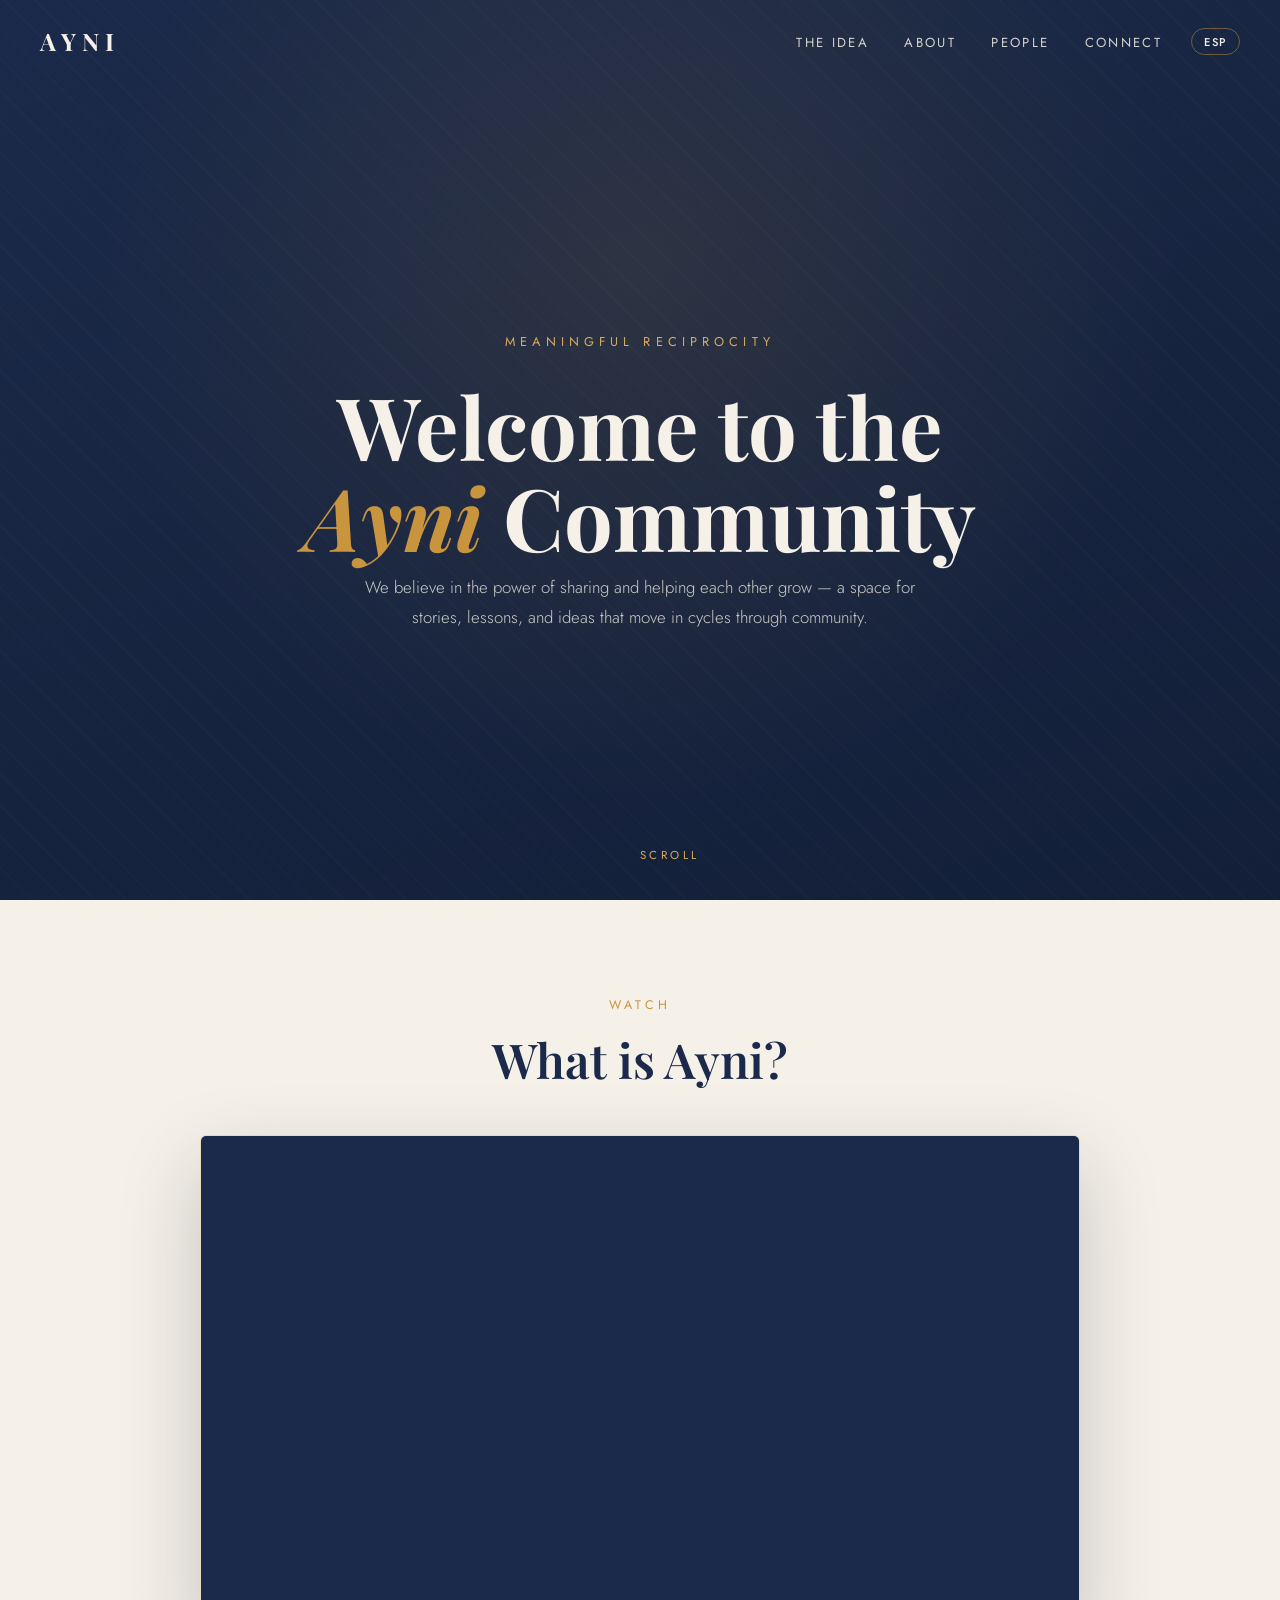
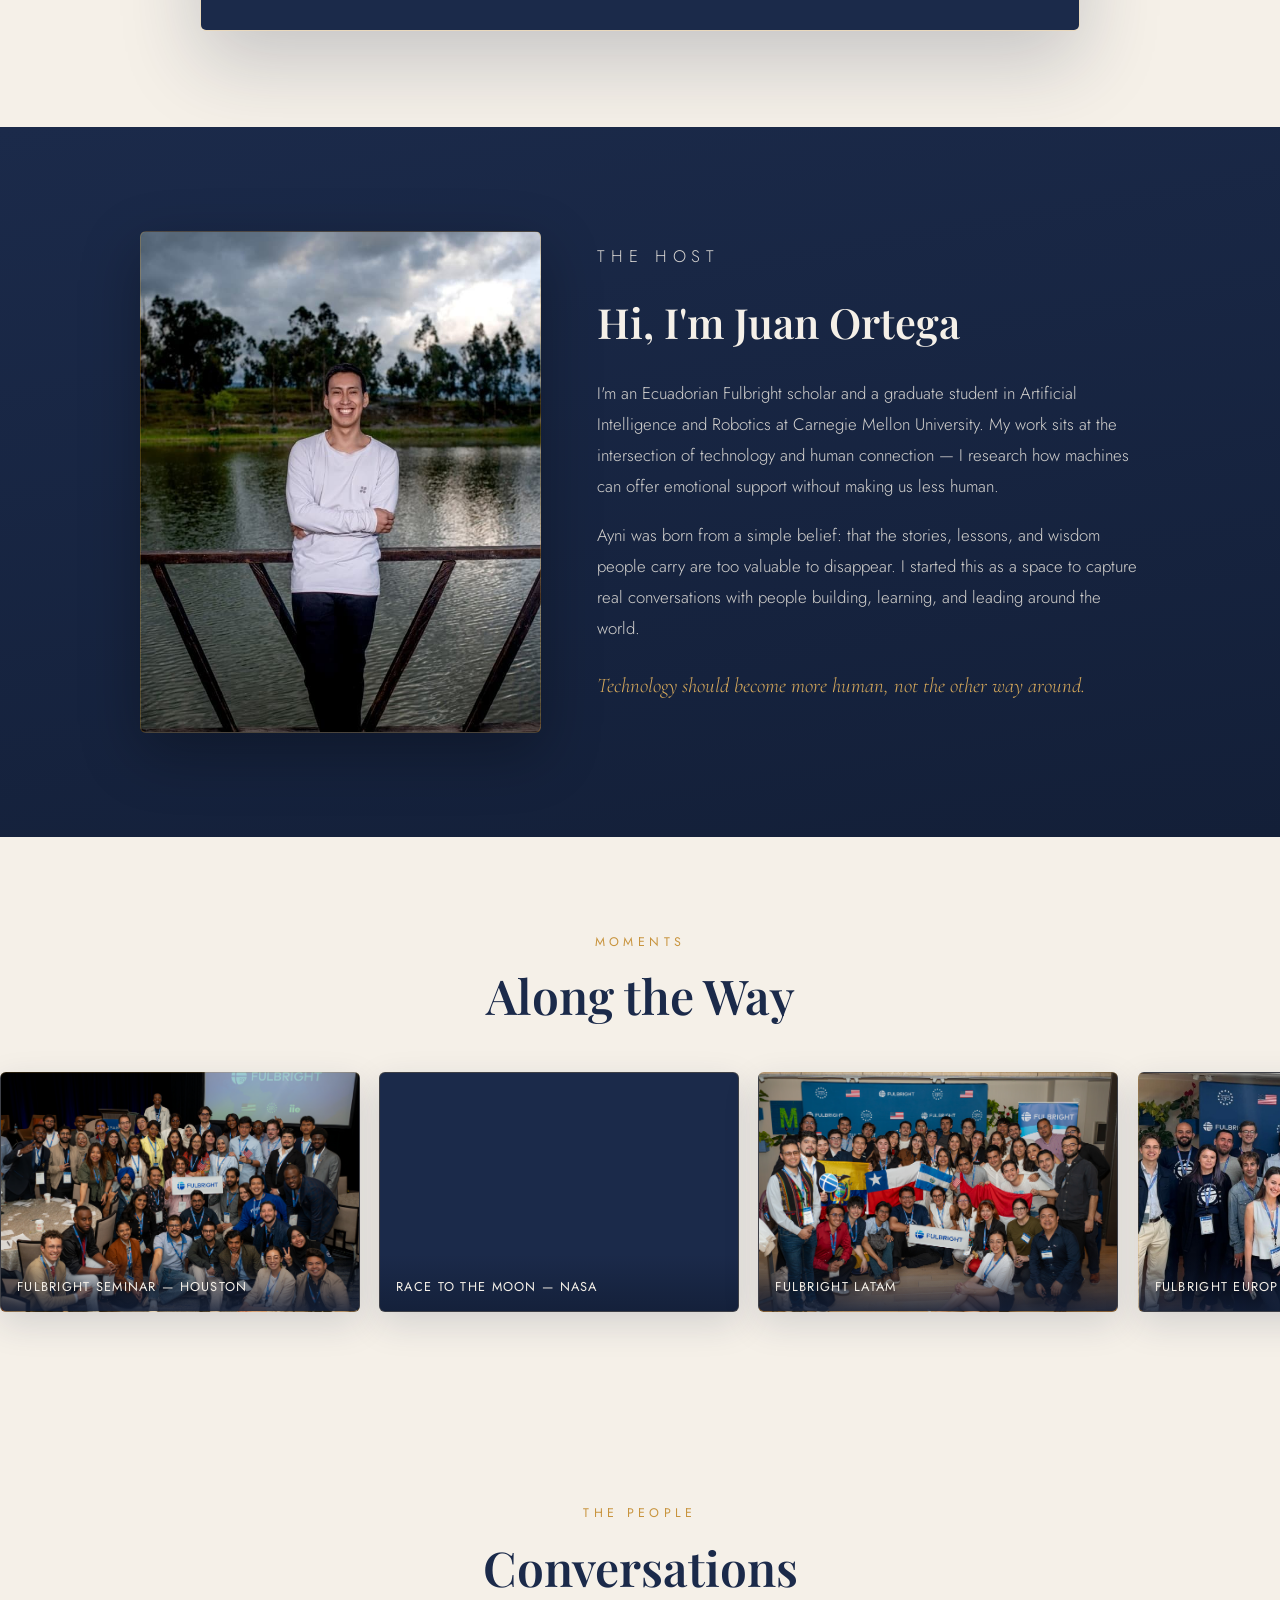
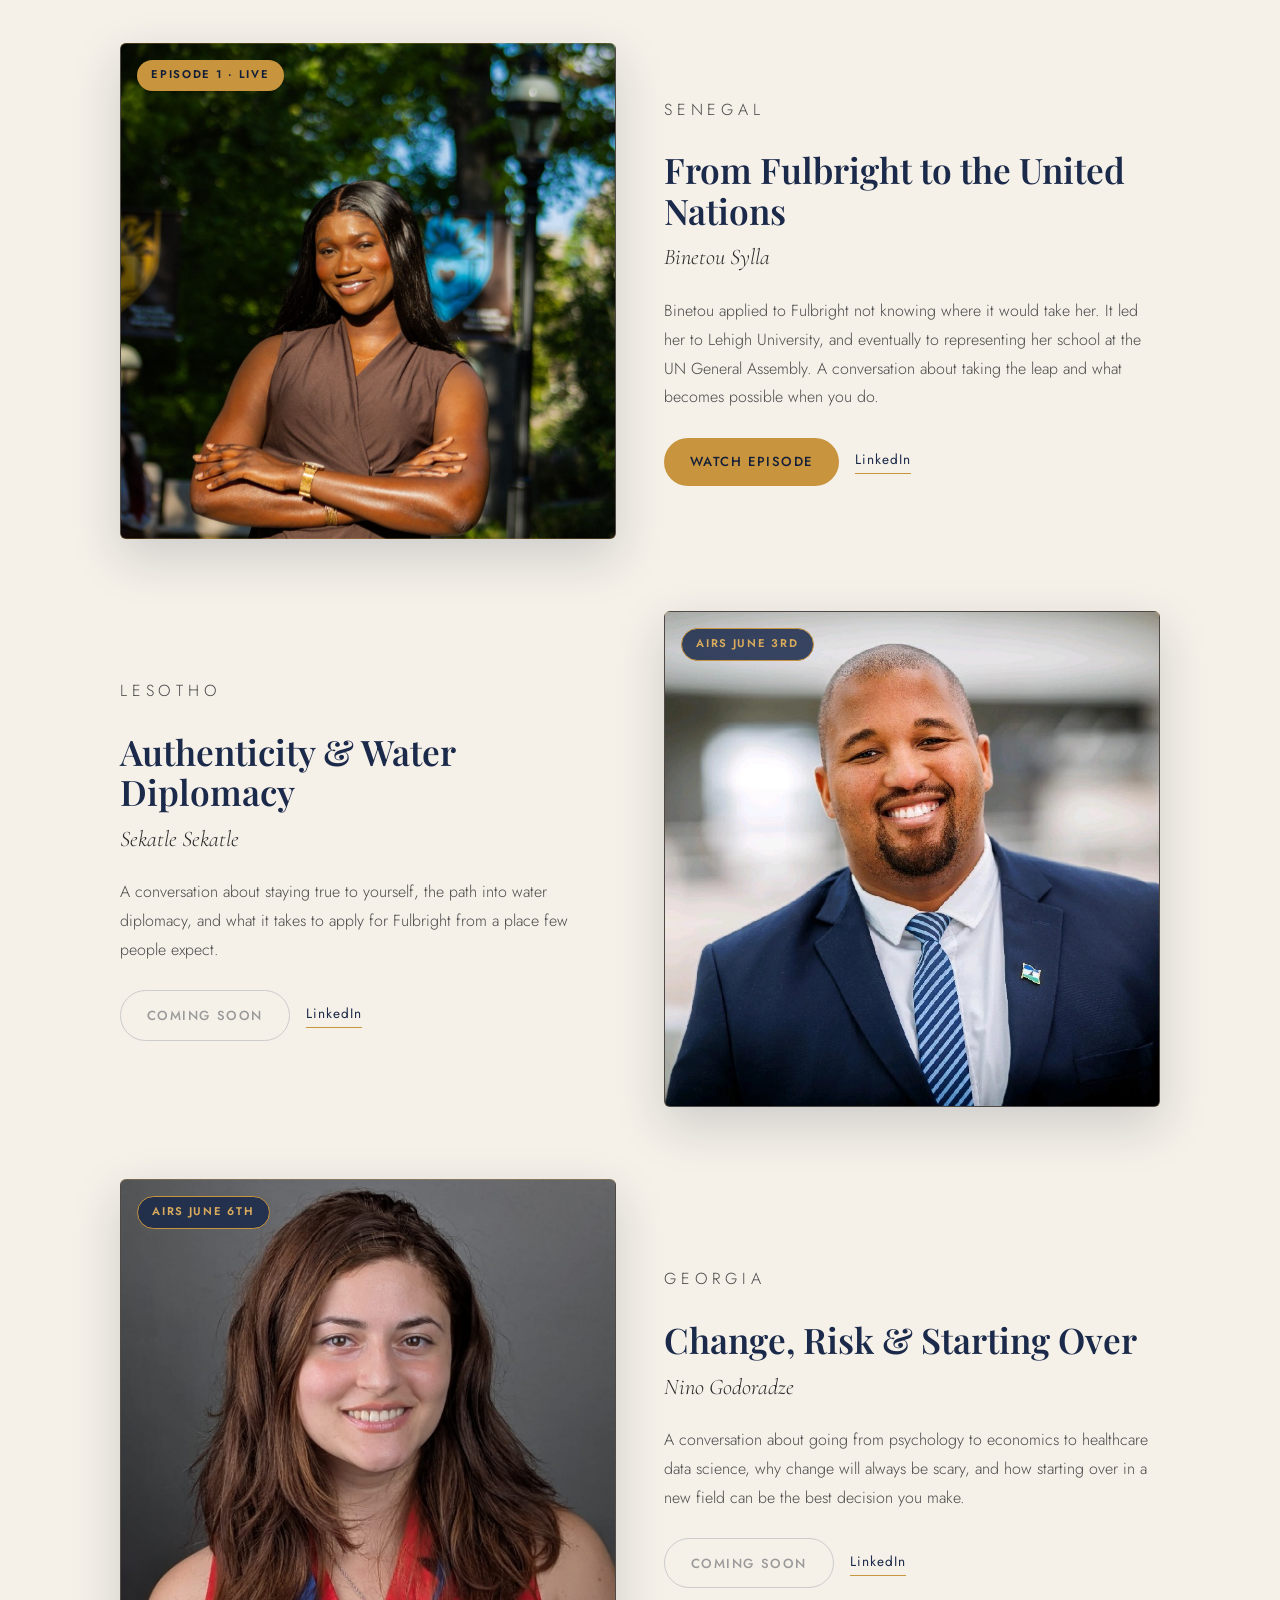
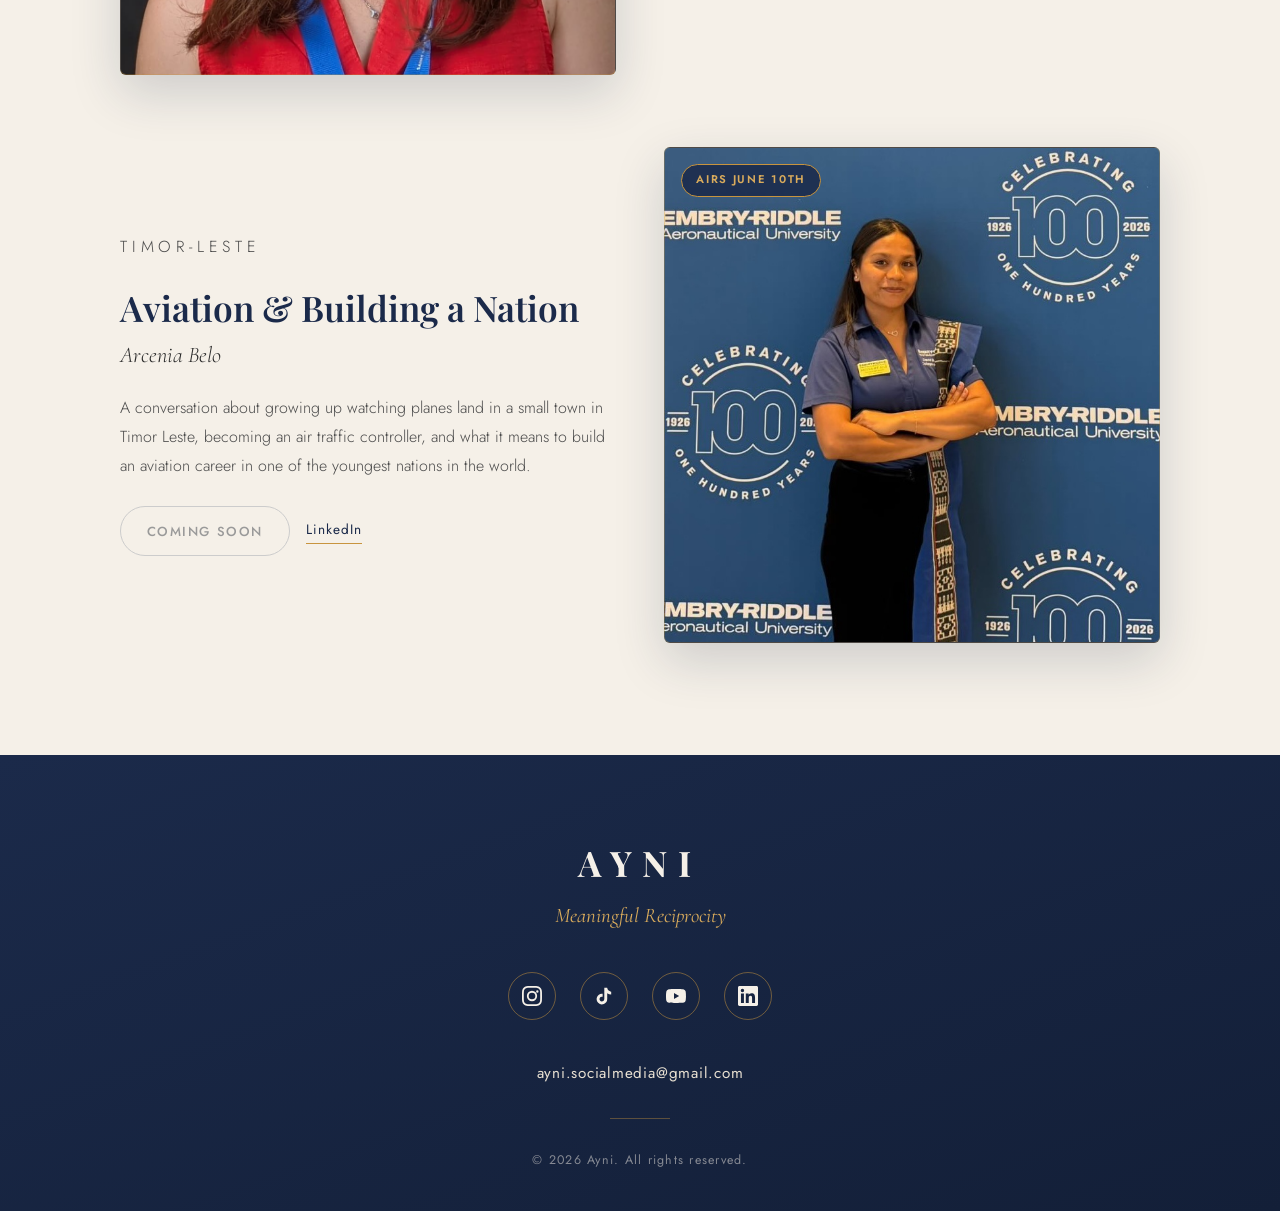
==== commit 9dc1f03d: "updated gallery" ====
--- a/index.html
+++ b/index.html
@@ -102,8 +102,11 @@
       <div class="carousel-item" style="background-image:url('photos/gallery/g1.jpg')"><span data-i18n="carousel-g1">Fulbright Seminar — Houston</span></div>
       <div class="carousel-item" style="background-image:url('photos/gallery/g2.jpg')"><span data-i18n="carousel-g2">Race to the Moon — NASA</span></div>
       <div class="carousel-item" style="background-image:url('photos/gallery/g3.jpg')"><span data-i18n="carousel-g3">Fulbright LATAM</span></div>
+      <div class="carousel-item" style="background-image:url('photos/gallery/g7.jpg')"><span data-i18n="carousel-g7">Fulbright Europe</span></div>
+      <div class="carousel-item" style="background-image:url('photos/gallery/g8.jpg')"><span data-i18n="carousel-g8">Fulbright Africa</span></div>
+      <div class="carousel-item" style="background-image:url('photos/gallery/g9.jpg')"><span data-i18n="carousel-g9">Fulbright Asia</span></div>
+      <div class="carousel-item" style="background-image:url('photos/gallery/g5.jpg')"><span data-i18n="carousel-g5">Fulbright Ecuador</span></div>
       <div class="carousel-item" style="background-image:url('photos/gallery/g4.jpg')"><span data-i18n="carousel-g4">Fellow Fulbrighters</span></div>
-      <div class="carousel-item" style="background-image:url('photos/gallery/g5.jpg')"><span data-i18n="carousel-g5">Fulbright Ecuador</span></div>
       <div class="carousel-item" style="background-image:url('photos/gallery/g6.jpg')"><span data-i18n="carousel-g6">Fulbright Session</span></div>
     </div>
   </div>
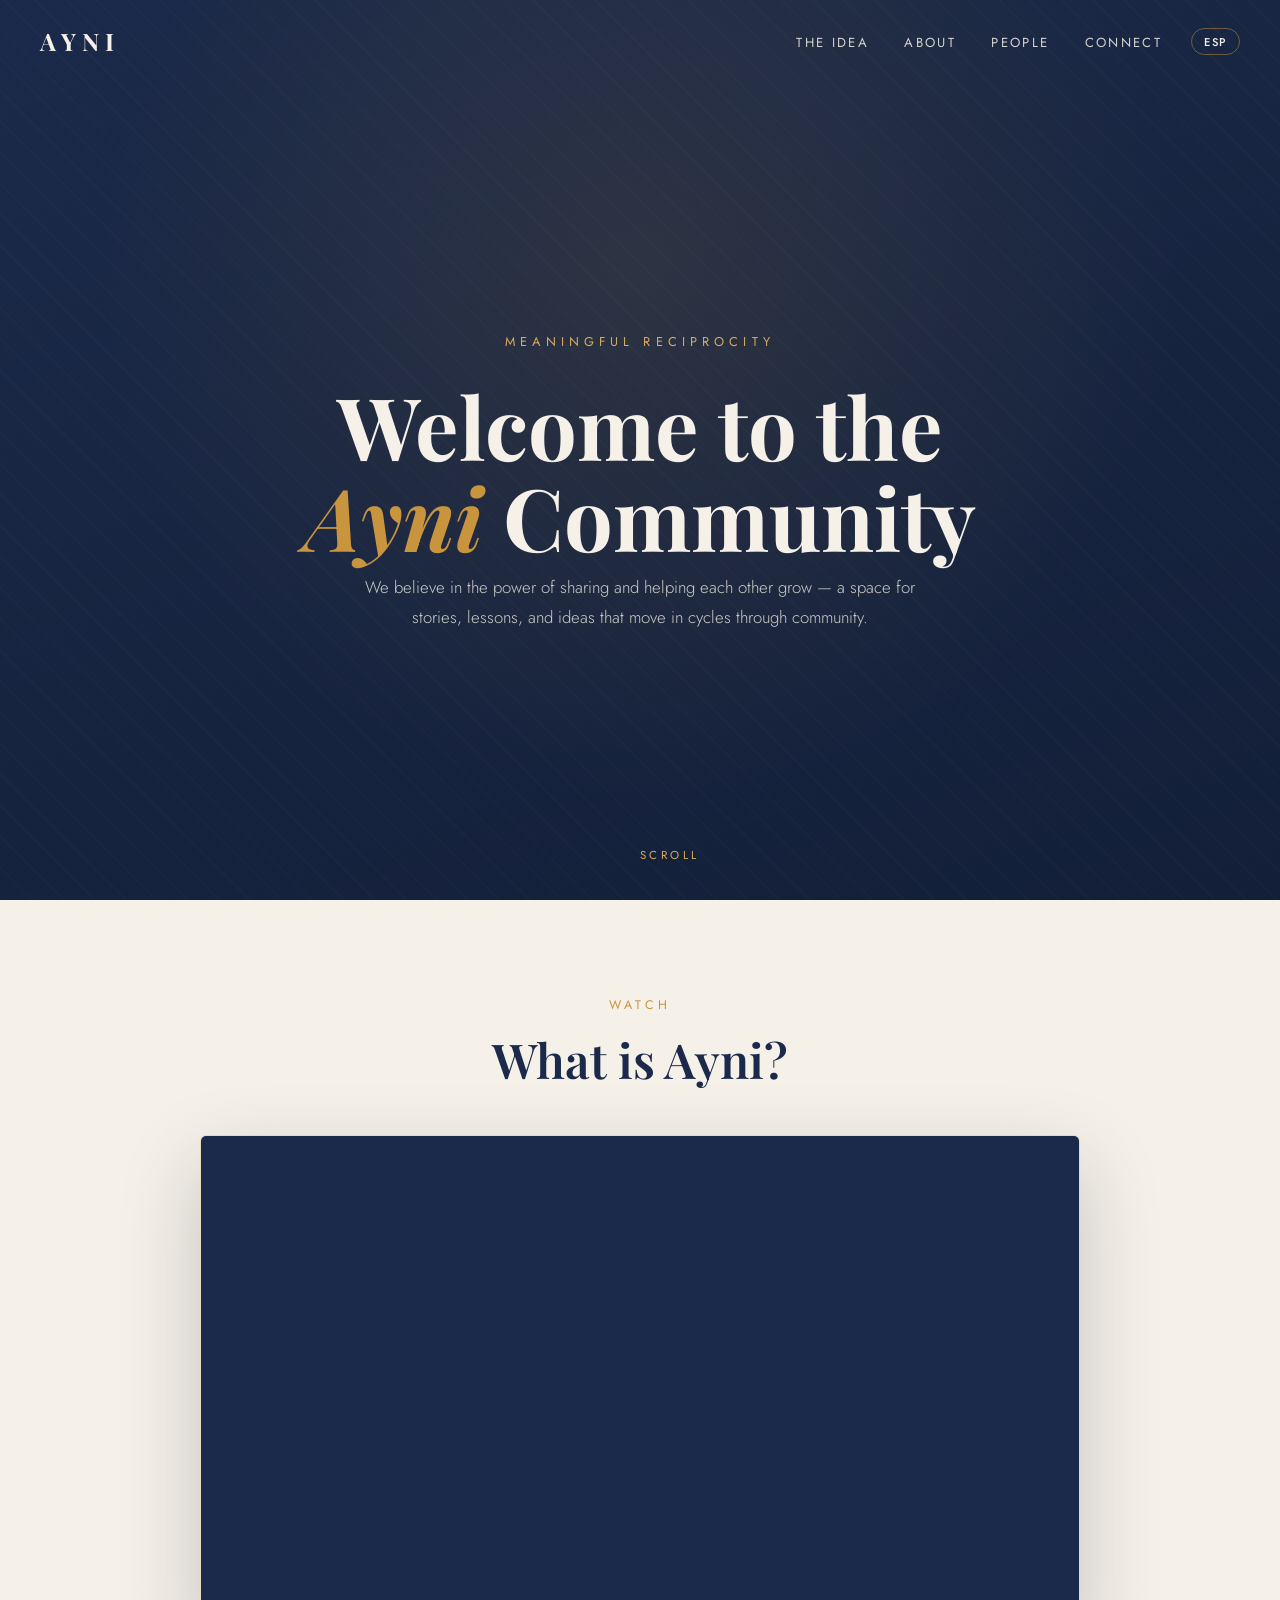
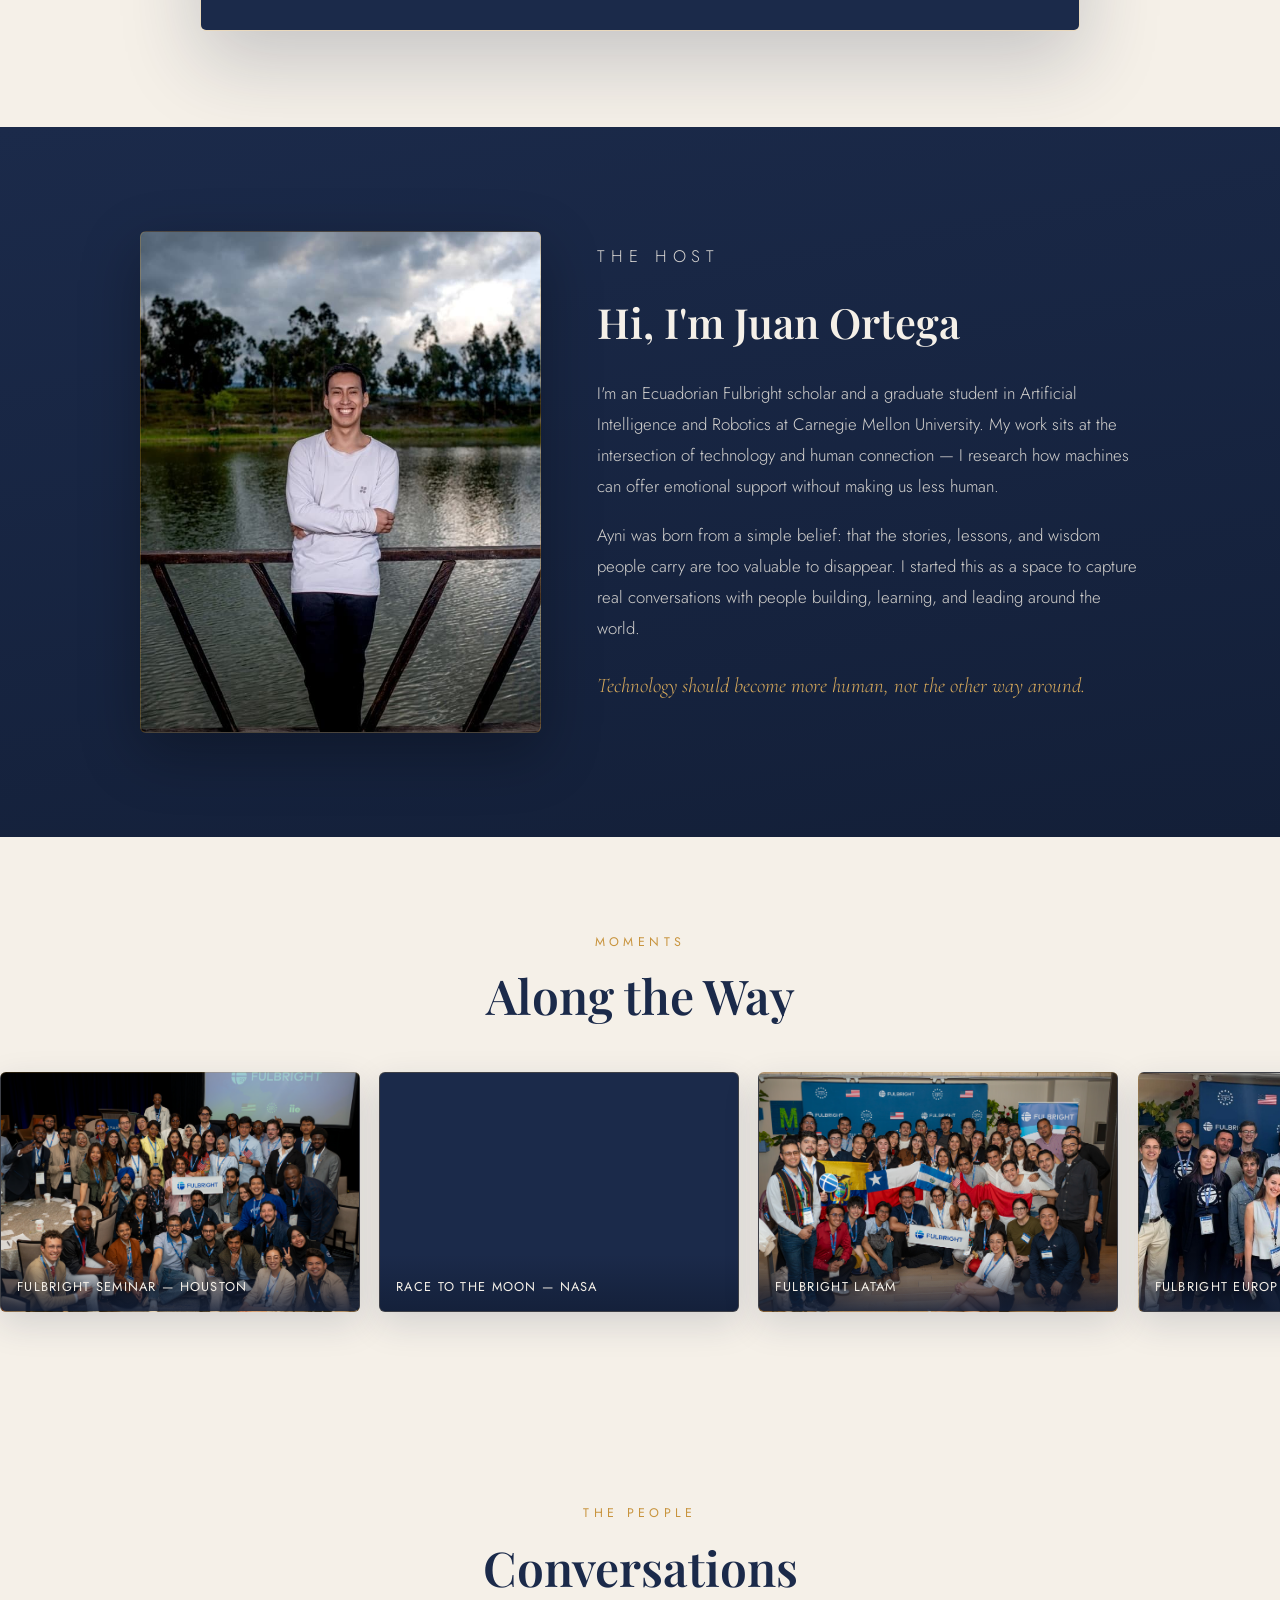
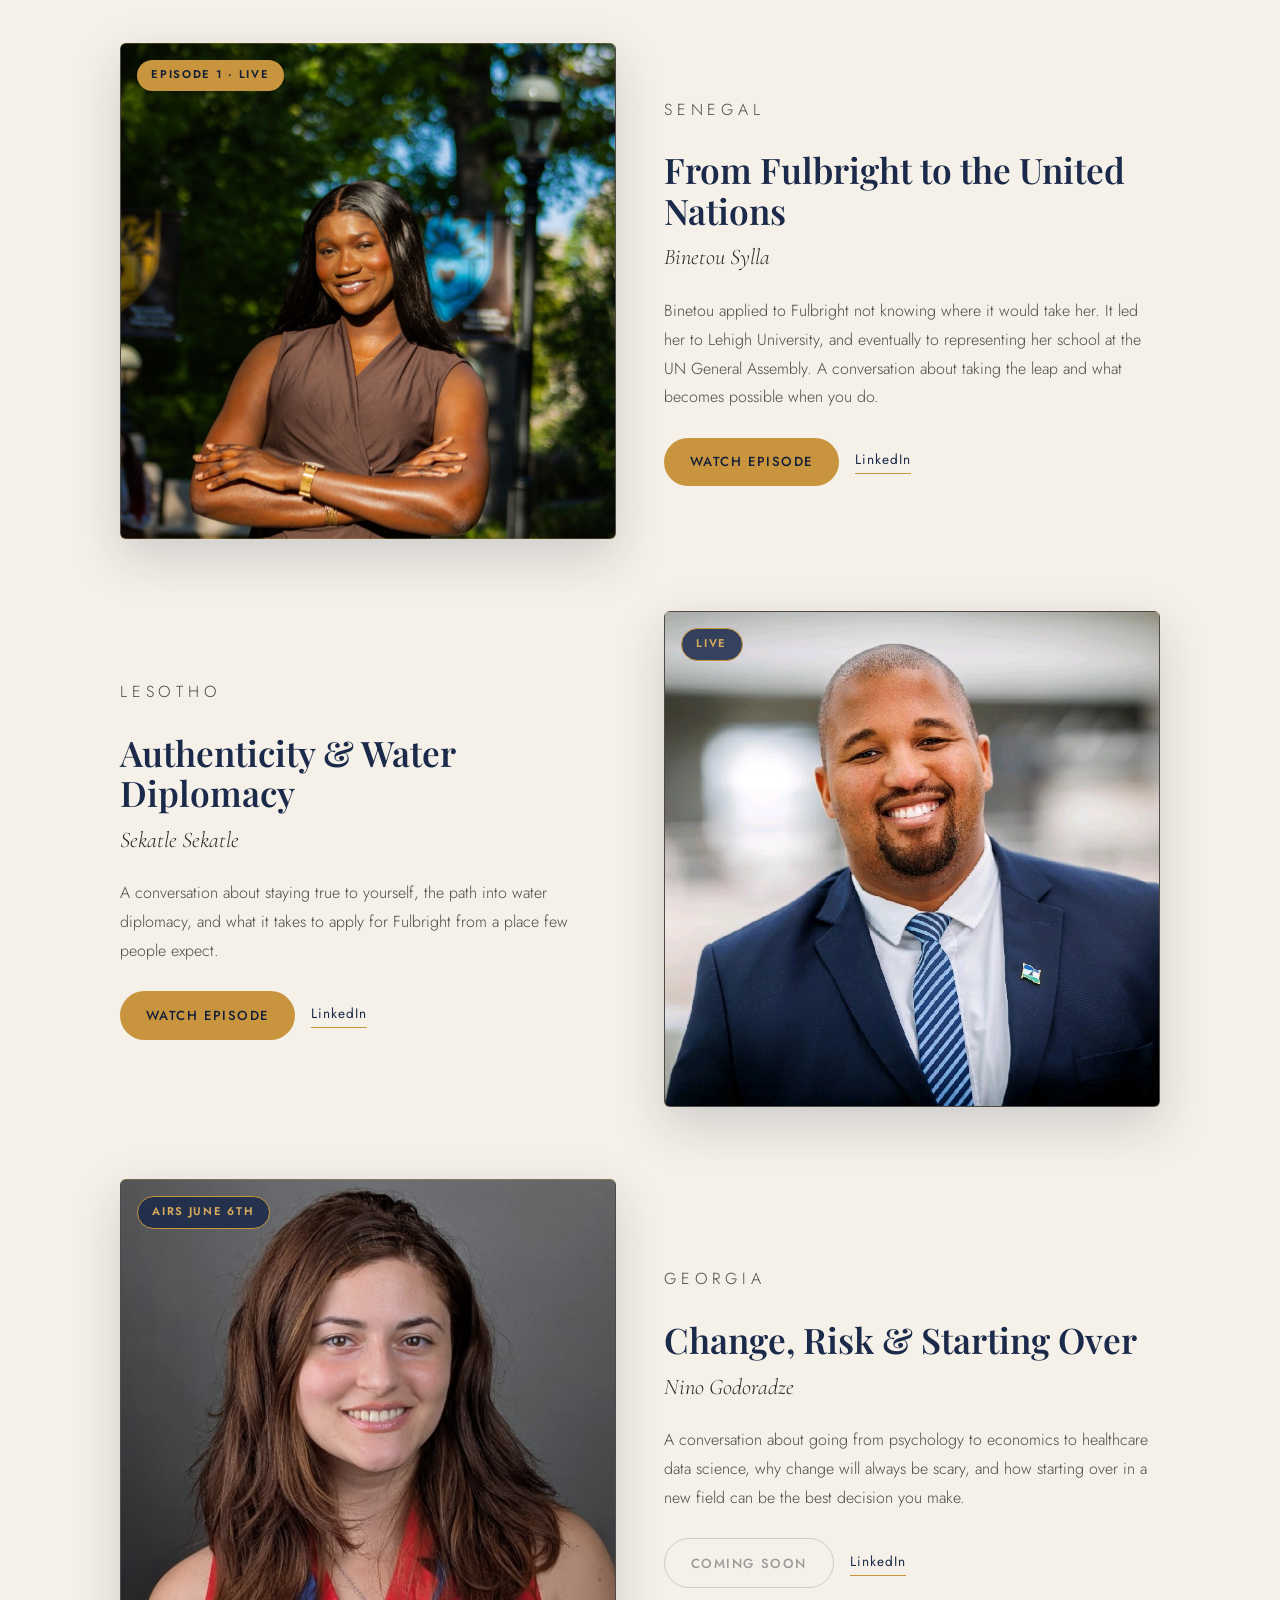
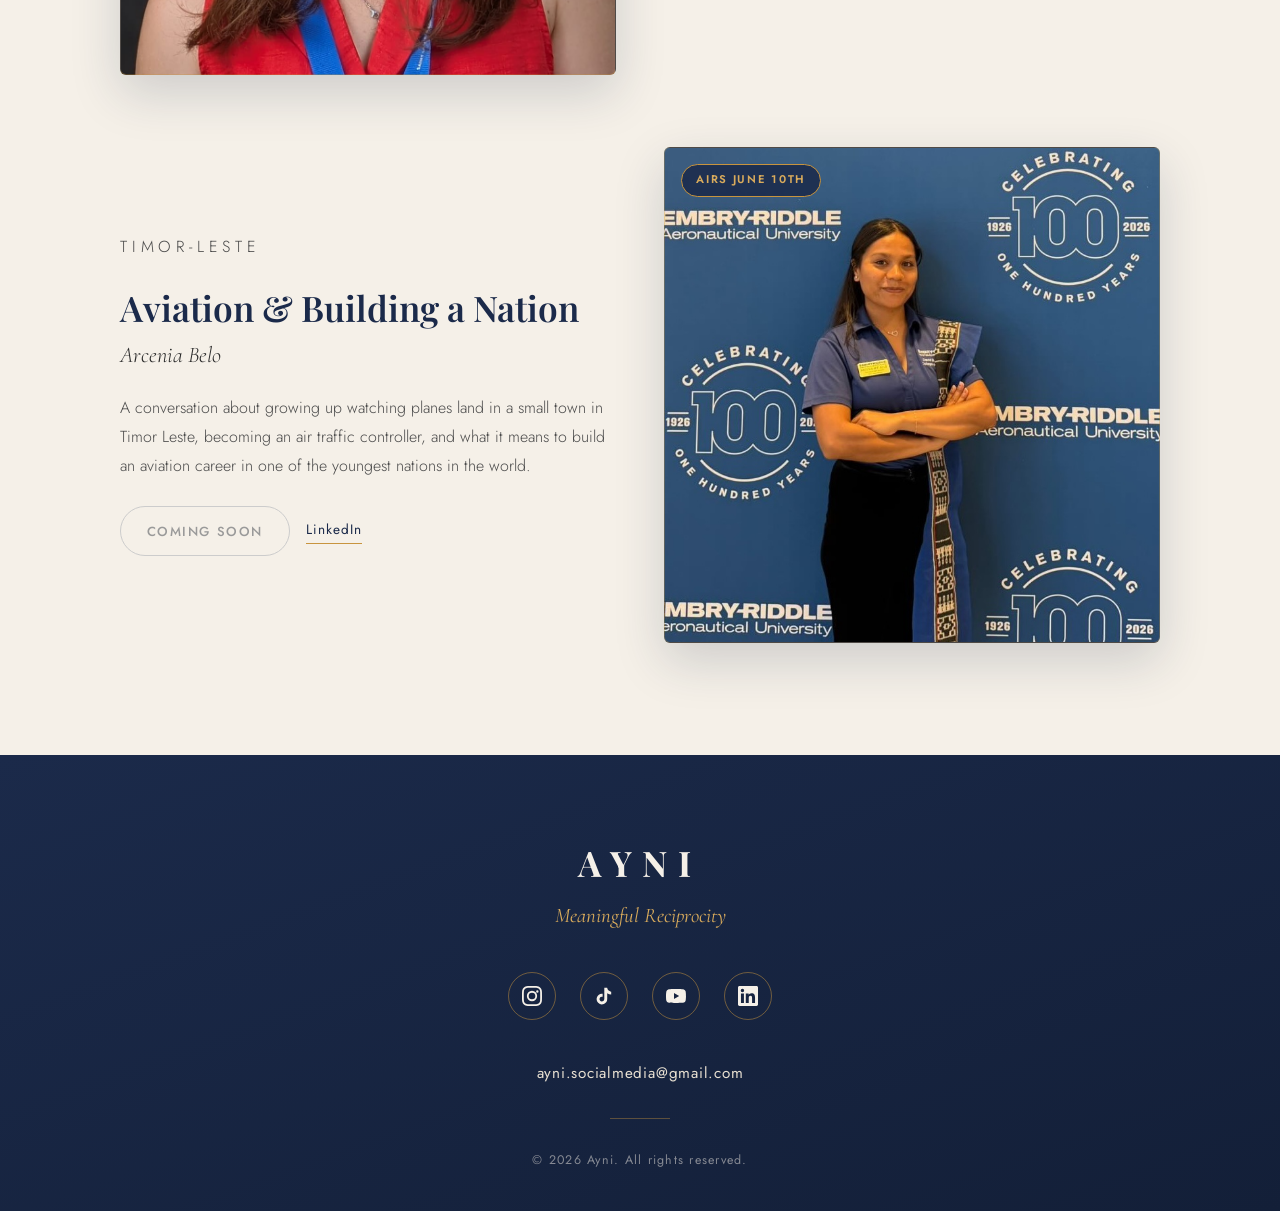
==== commit 8e04799c: "update episode 2" ====
--- a/index.html
+++ b/index.html
@@ -146,7 +146,7 @@
   <!-- ====== EPISODE 2 — SEKATLE SEKATLE ====== -->
   <div class="episode reverse">
     <div class="ep-photo" style="background-image:url('photos/guests/sekatle.jpg')" role="img" aria-label="Sekatle Sekatle — water diplomacy scholar from Lesotho">
-      <span class="ep-status upcoming" data-i18n="ep2-status">Airs June 3rd</span>
+      <span class="ep-status upcoming" data-i18n="ep2-status">Live</span>
     </div>
     <div class="ep-text">
       <p class="ep-country">Lesotho</p>
@@ -154,7 +154,7 @@
       <p class="ep-guest">Sekatle Sekatle</p>
       <p data-i18n="ep2-desc">A conversation about staying true to yourself, the path into water diplomacy, and what it takes to apply for Fulbright from a place few people expect.</p>
       <div class="ep-actions">
-        <span class="btn btn-disabled" data-i18n="ep2-soon">Coming Soon</span>
+        <a href="https://youtu.be/P1AOAEsoGro" target="_blank" class="btn btn-watch" data-i18n="ep2-watch">Watch Episode</a>
         <a href="https://www.linkedin.com/in/sekatle-sekatle-426a0317/" target="_blank" class="ep-linkedin">LinkedIn</a>
       </div>
     </div>
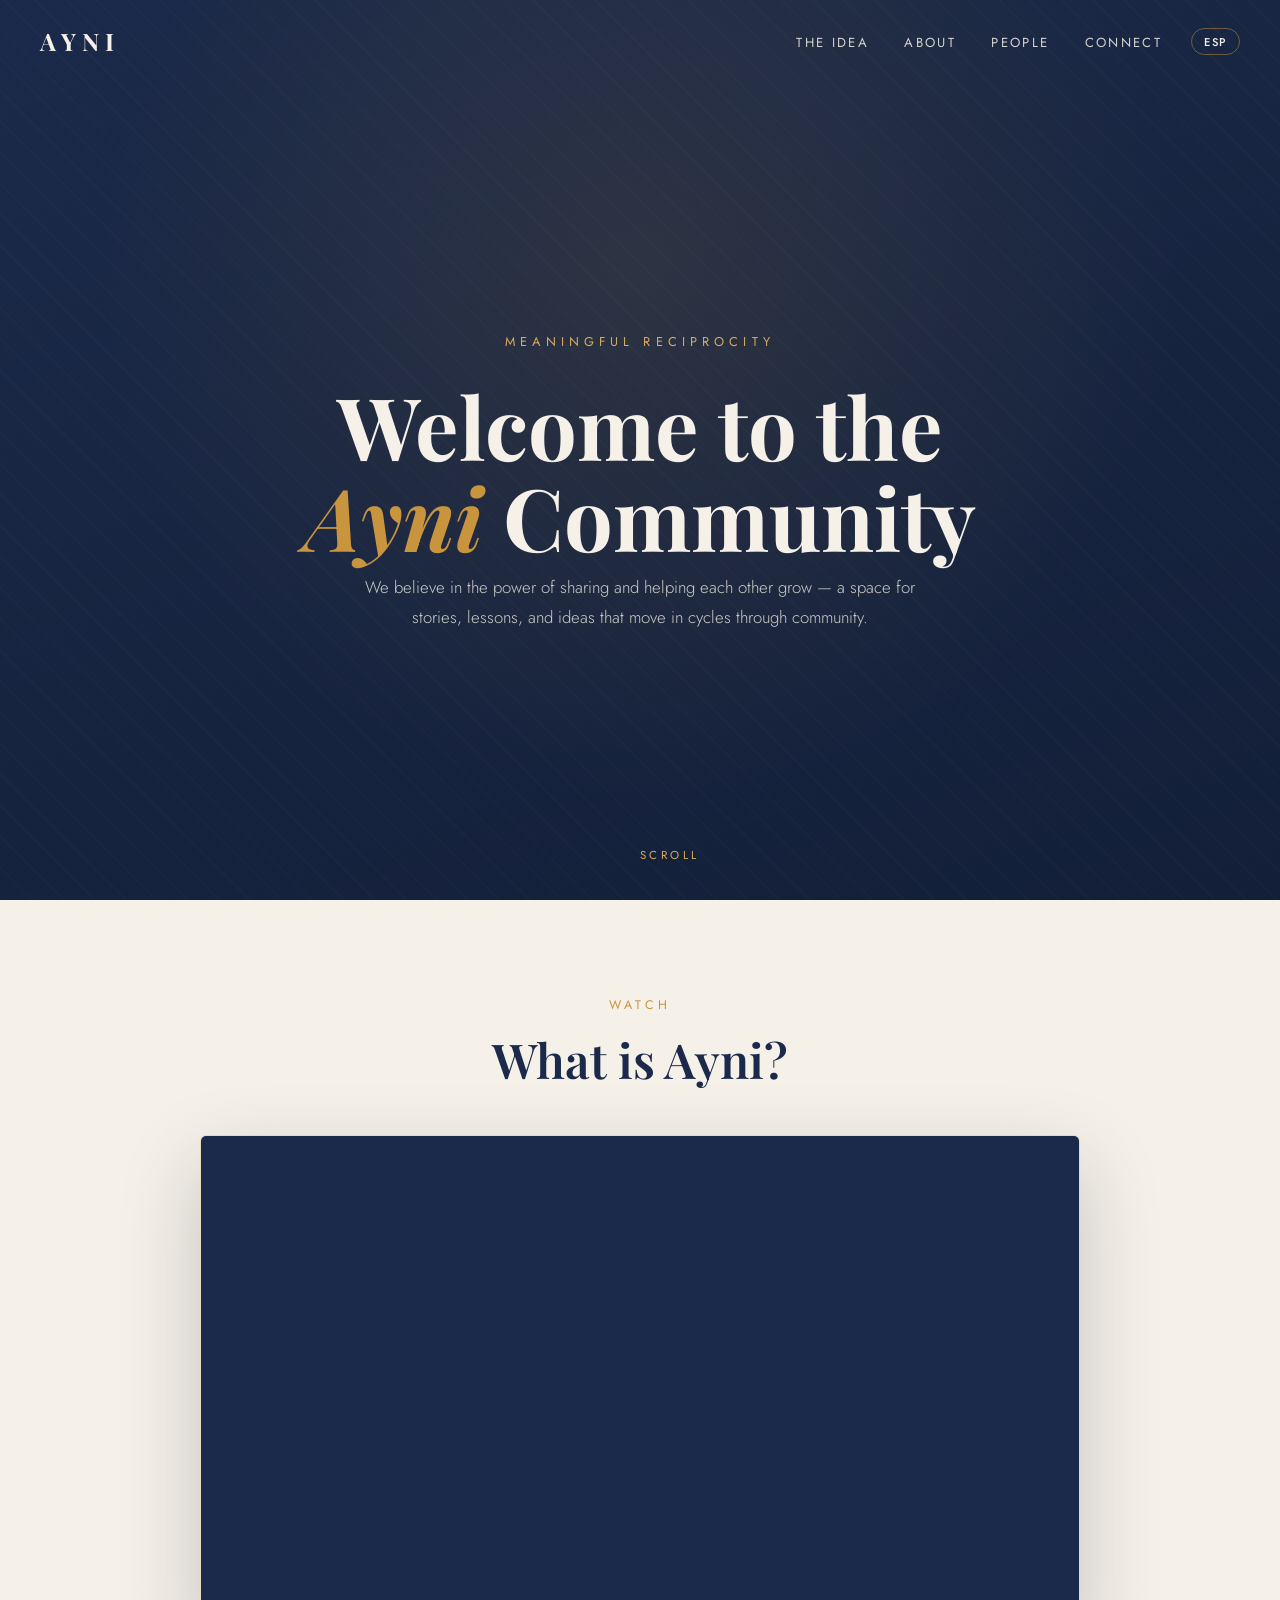
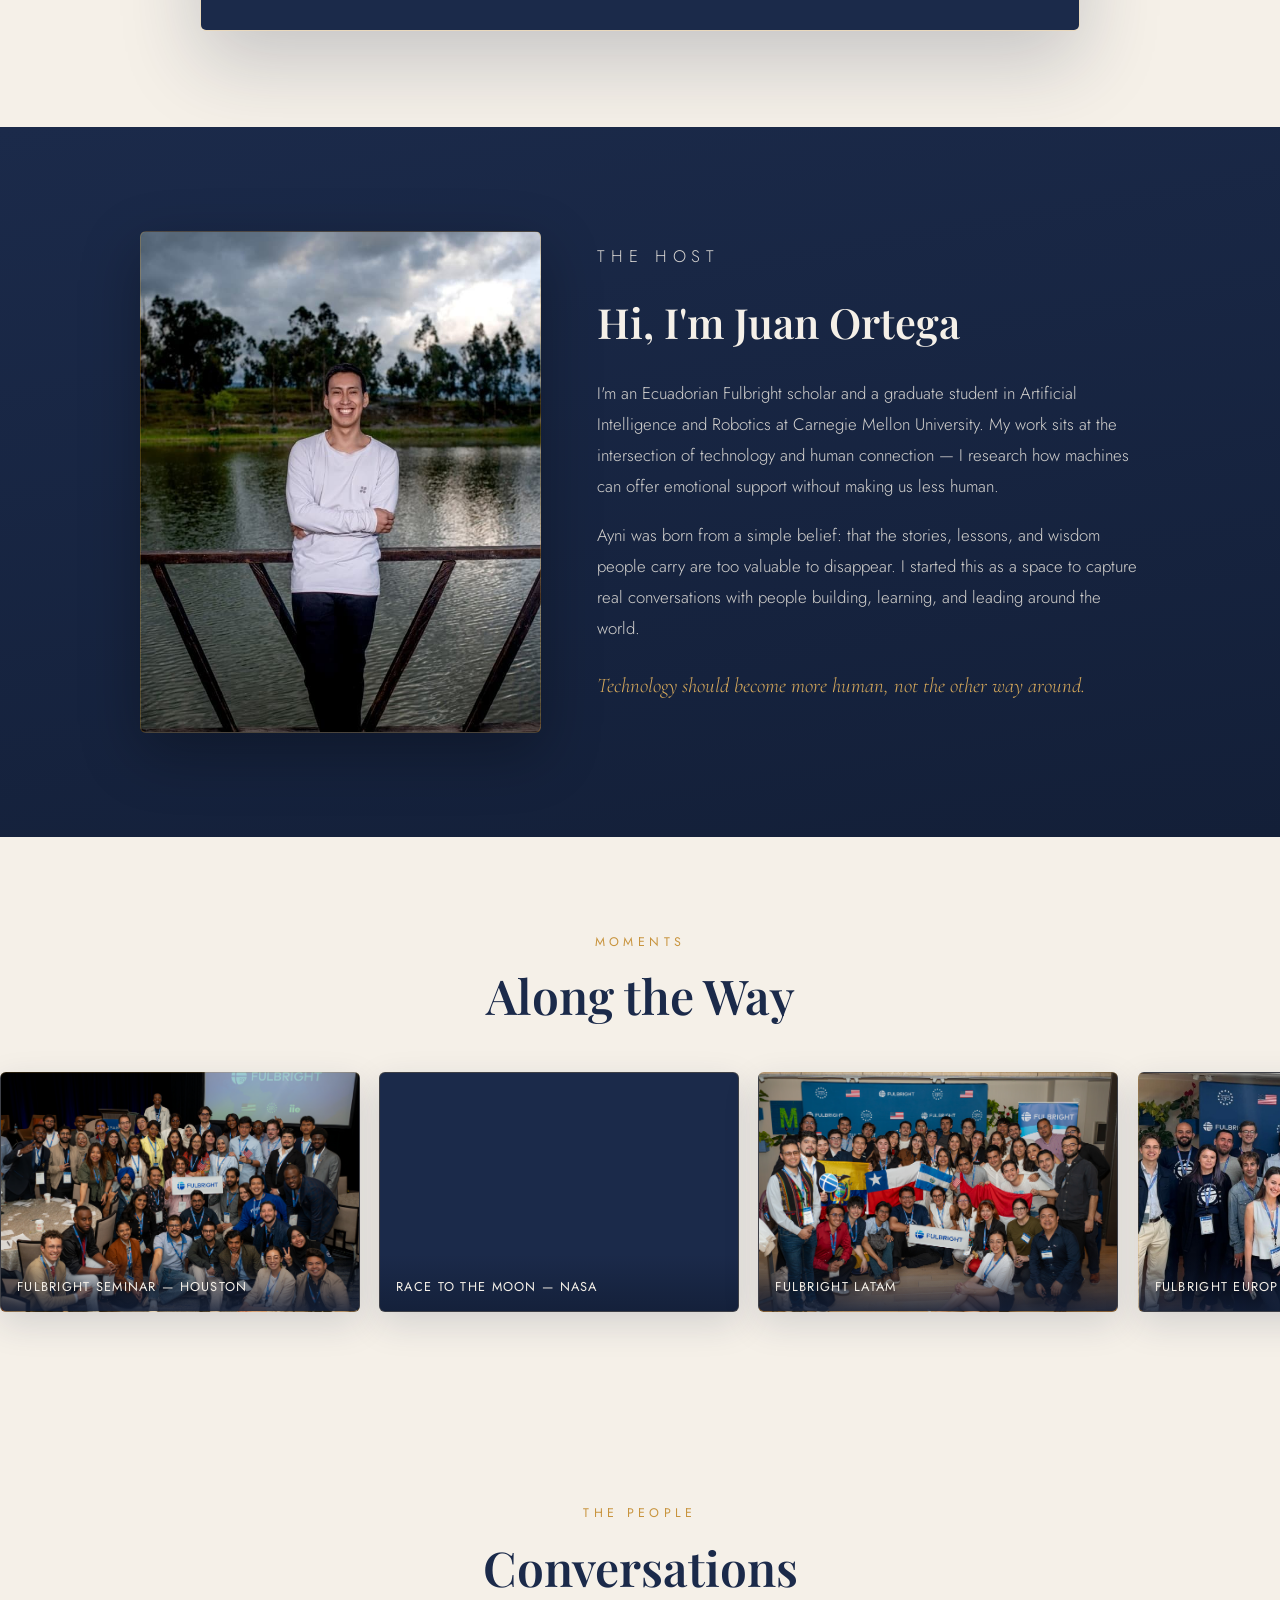
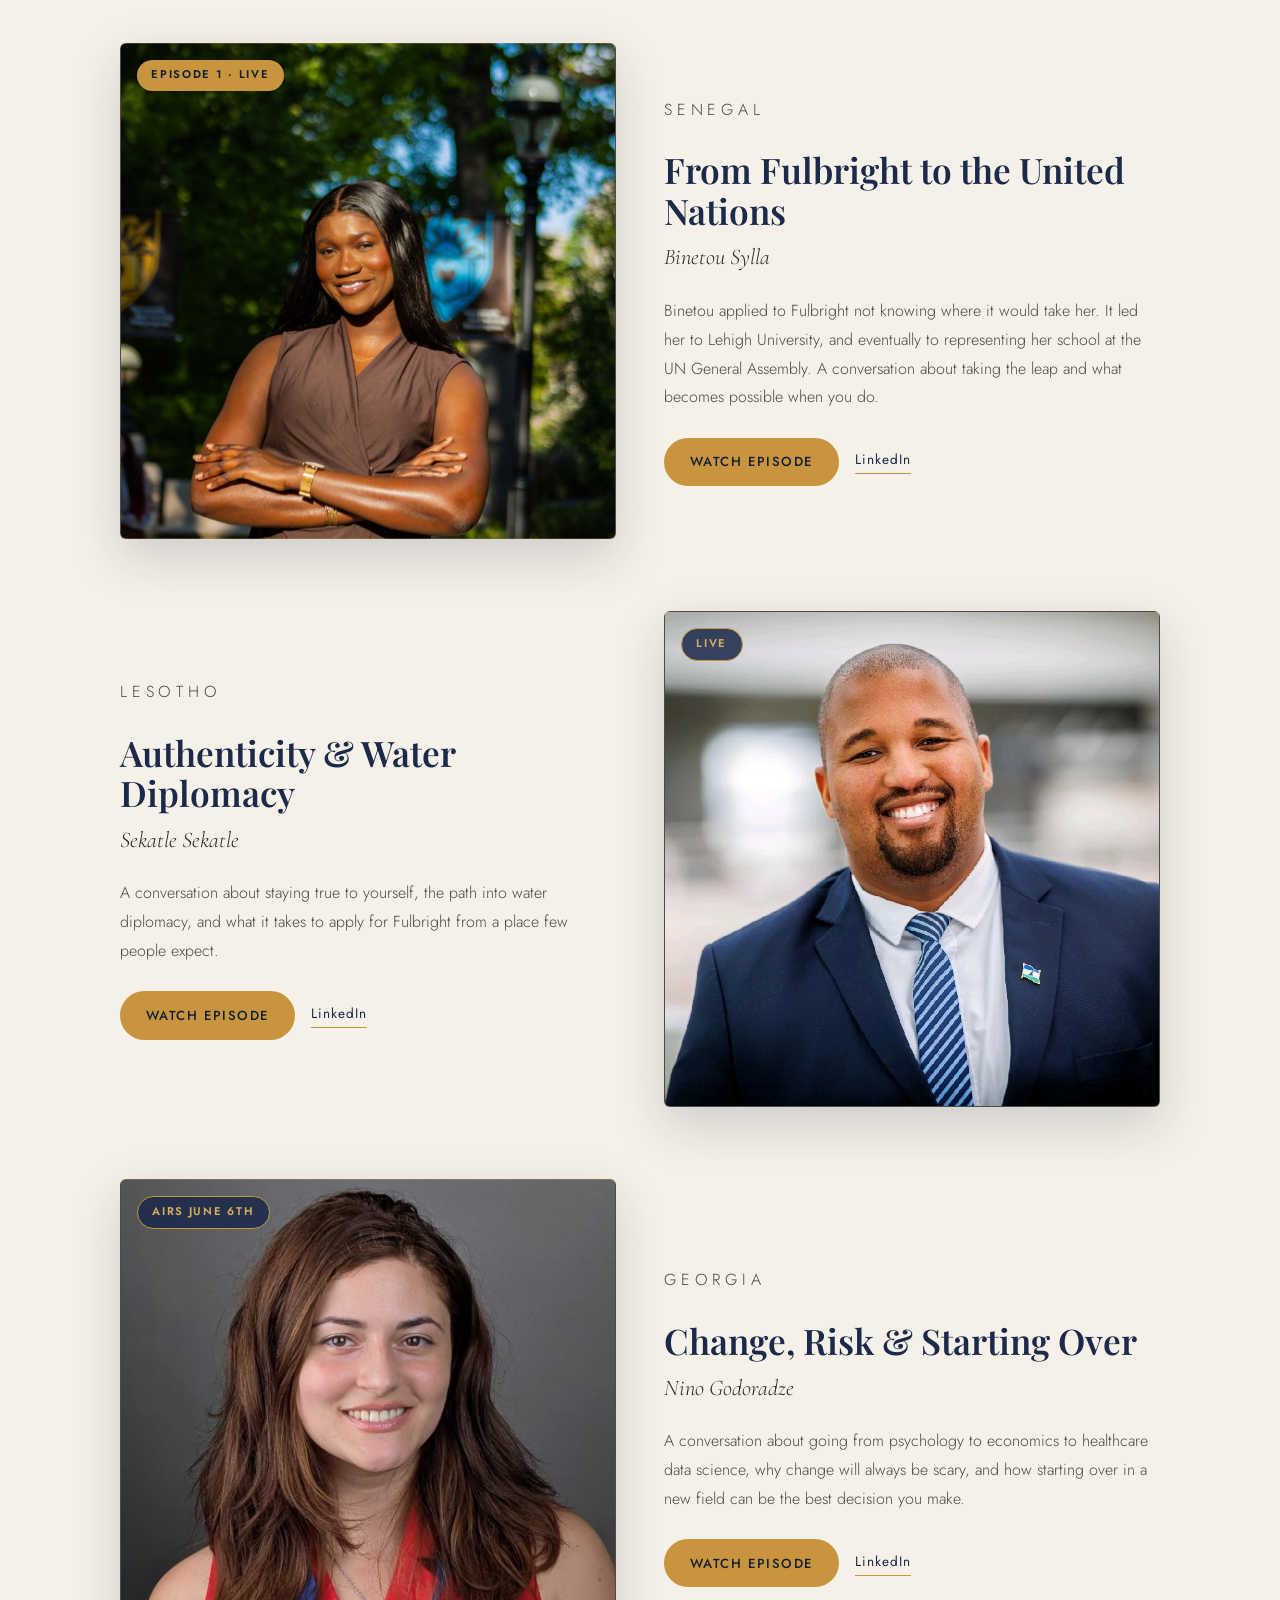
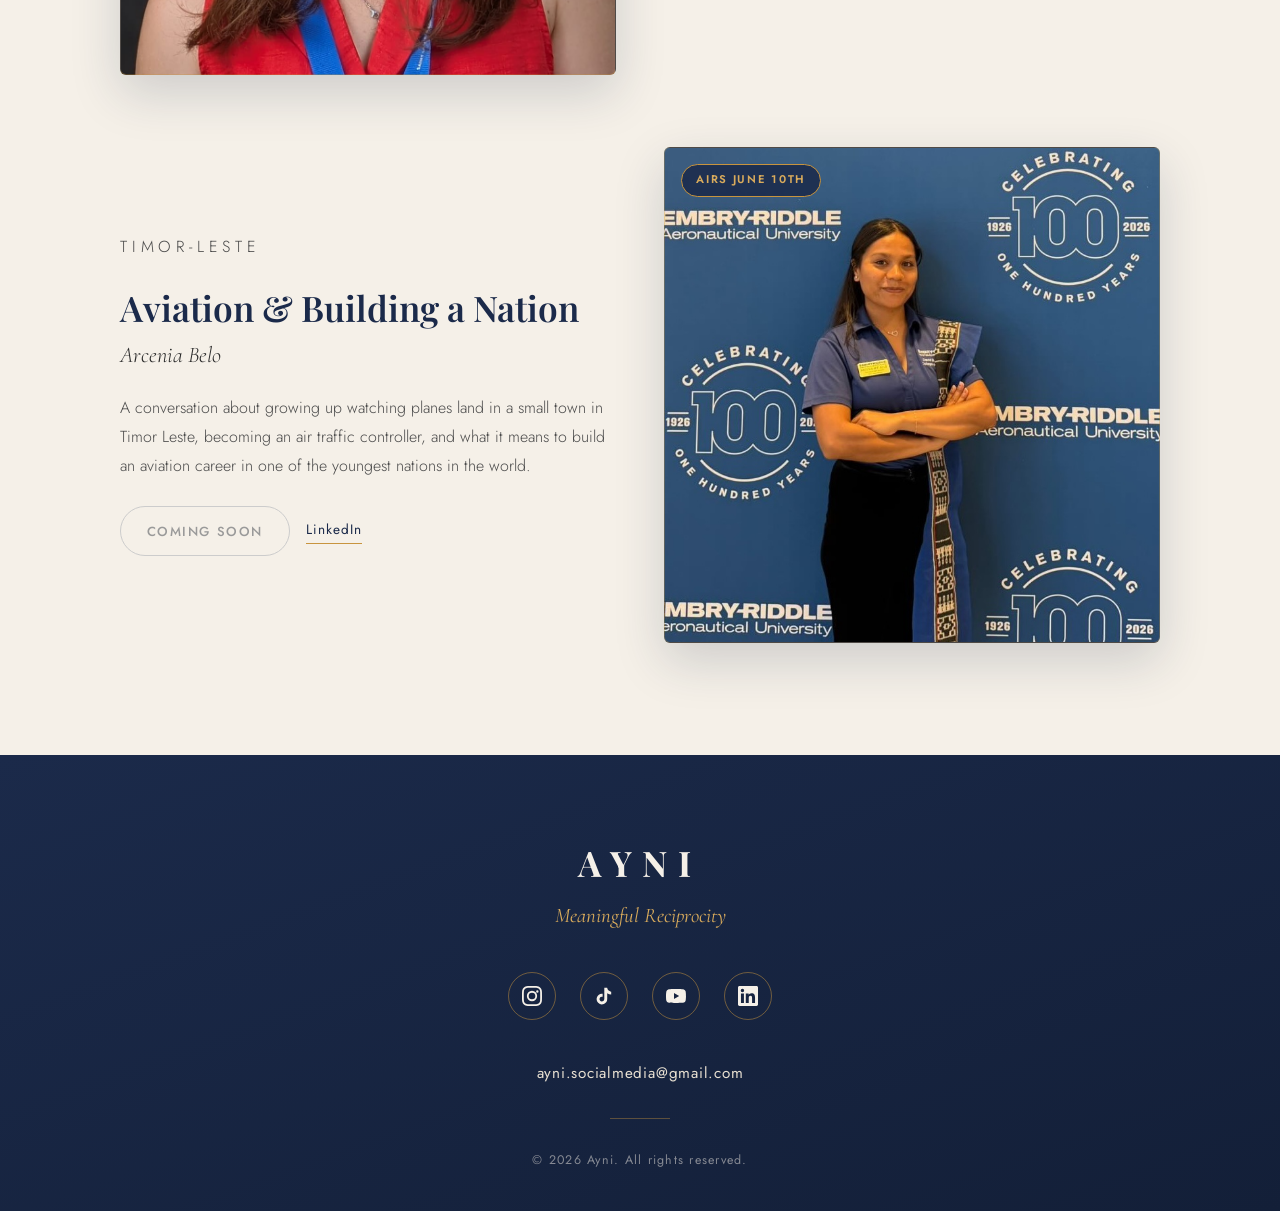
==== commit 7929a39a: "Episode 3 update" ====
--- a/index.html
+++ b/index.html
@@ -171,7 +171,7 @@
       <p class="ep-guest">Nino Godoradze</p>
       <p data-i18n="ep3-desc"> A conversation about going from psychology to economics to healthcare data science, why change will always be scary, and how starting over in a new field can be the best decision you make.</p>
       <div class="ep-actions">
-        <span class="btn btn-disabled" data-i18n="ep3-soon">Coming Soon</span>
+        <a href="https://youtu.be/KvHOkaCParU" target="_blank" class="btn btn-watch" data-i18n="ep3-watch">Watch Episode</a>
         <a href="https://www.linkedin.com/in/nino-godoradze/" target="_blank" class="ep-linkedin">LinkedIn</a>
       </div>
     </div>
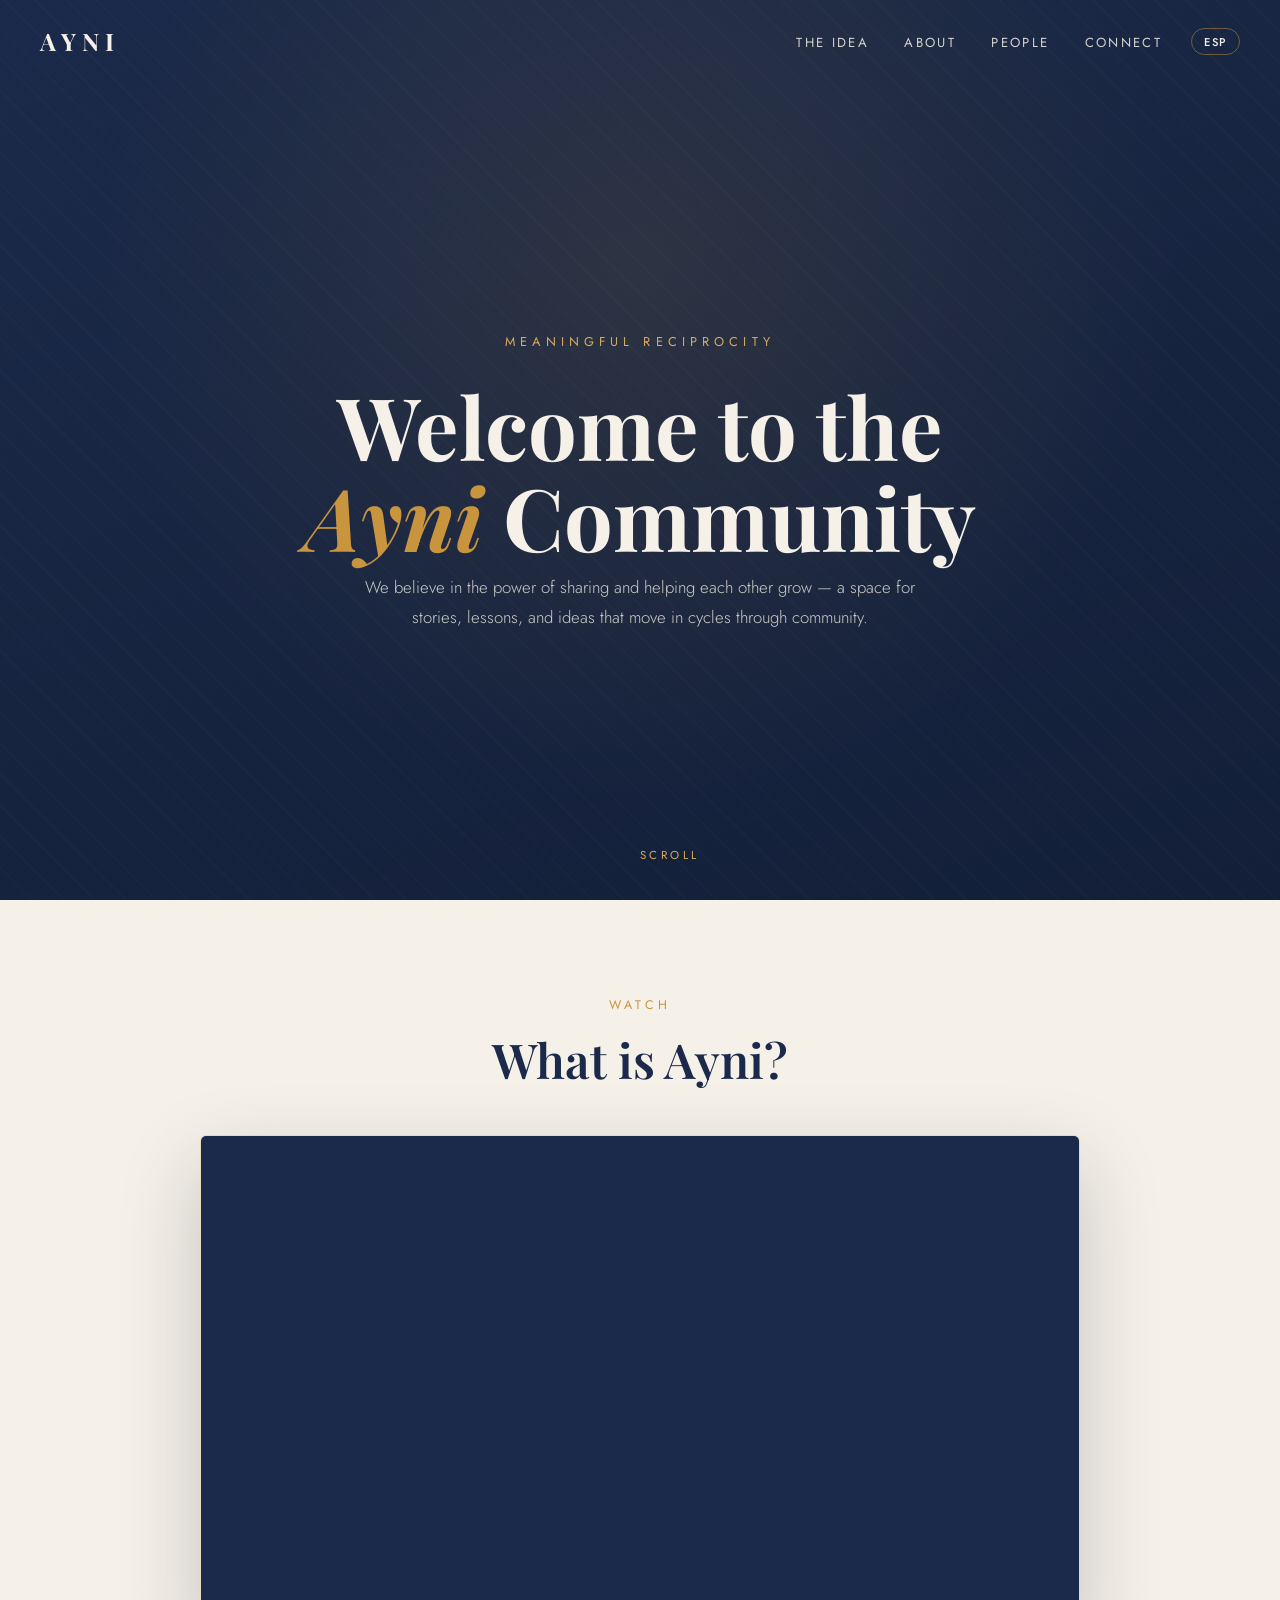
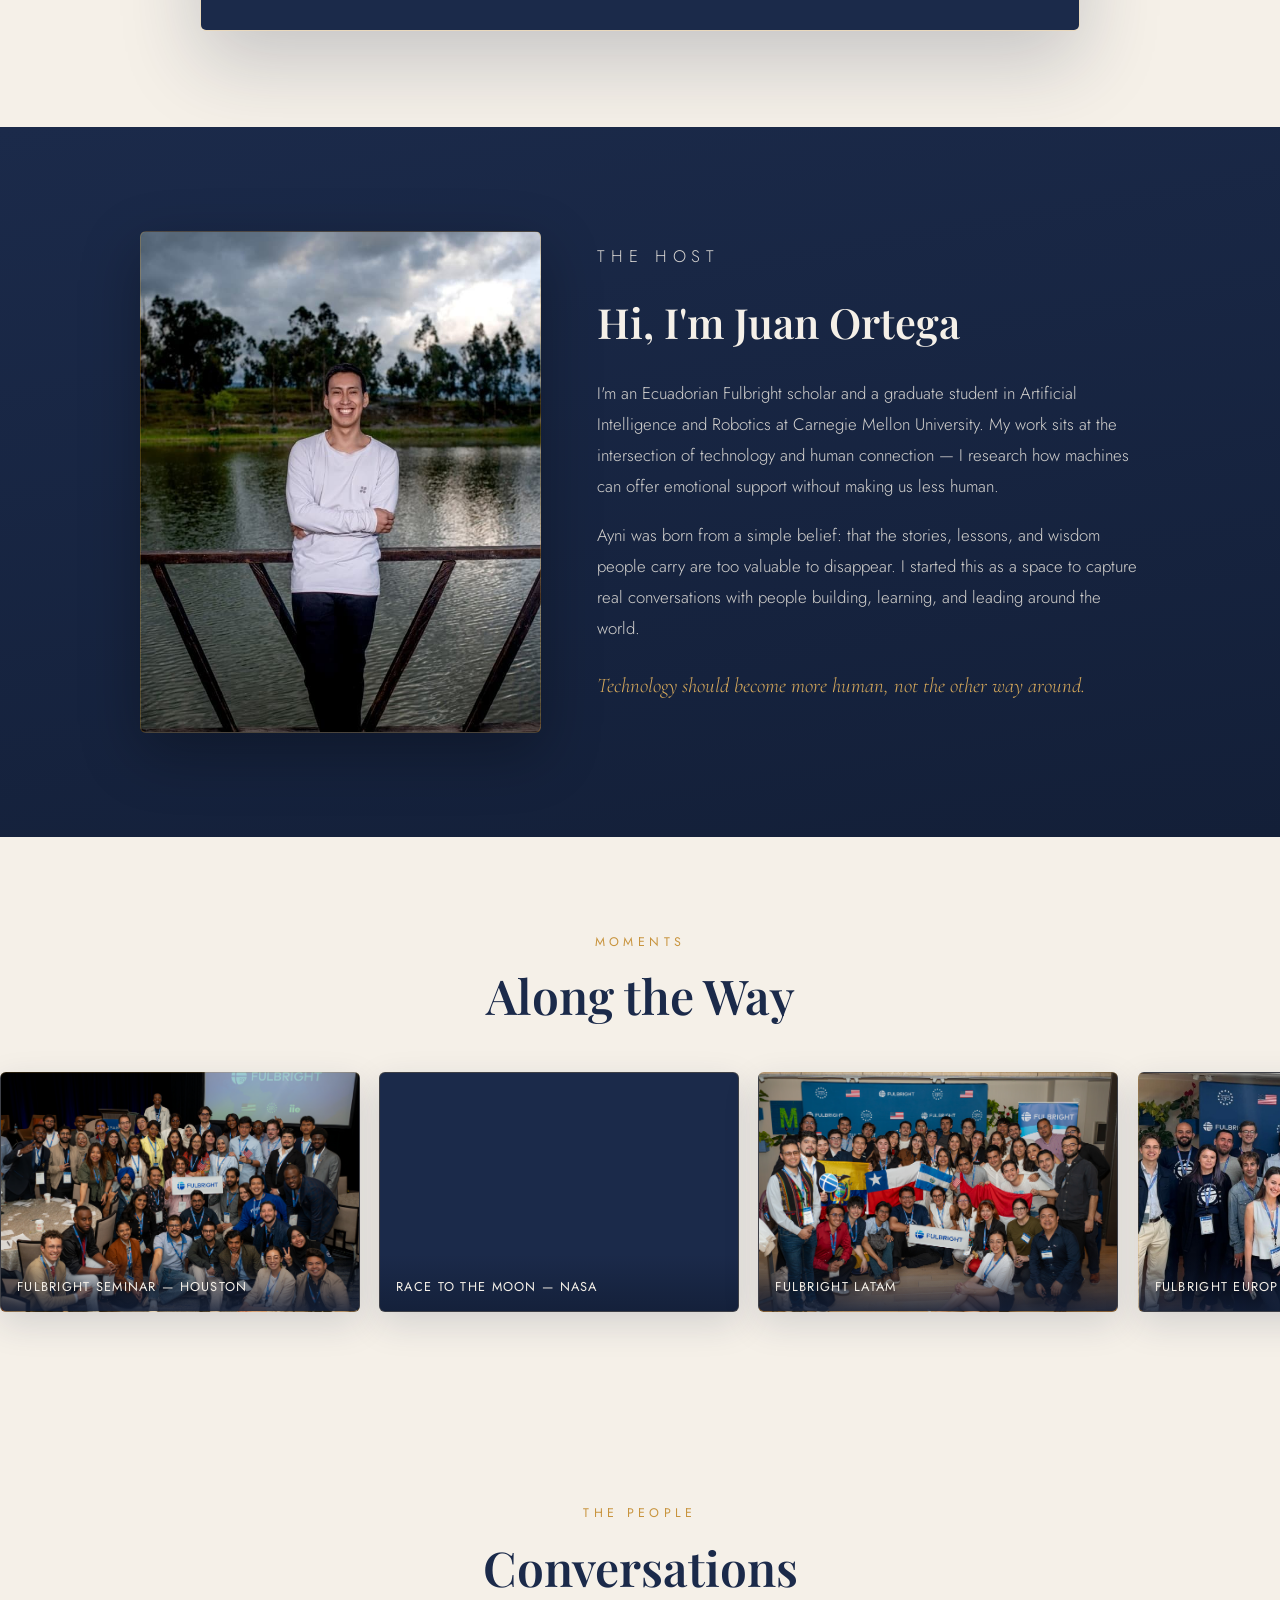
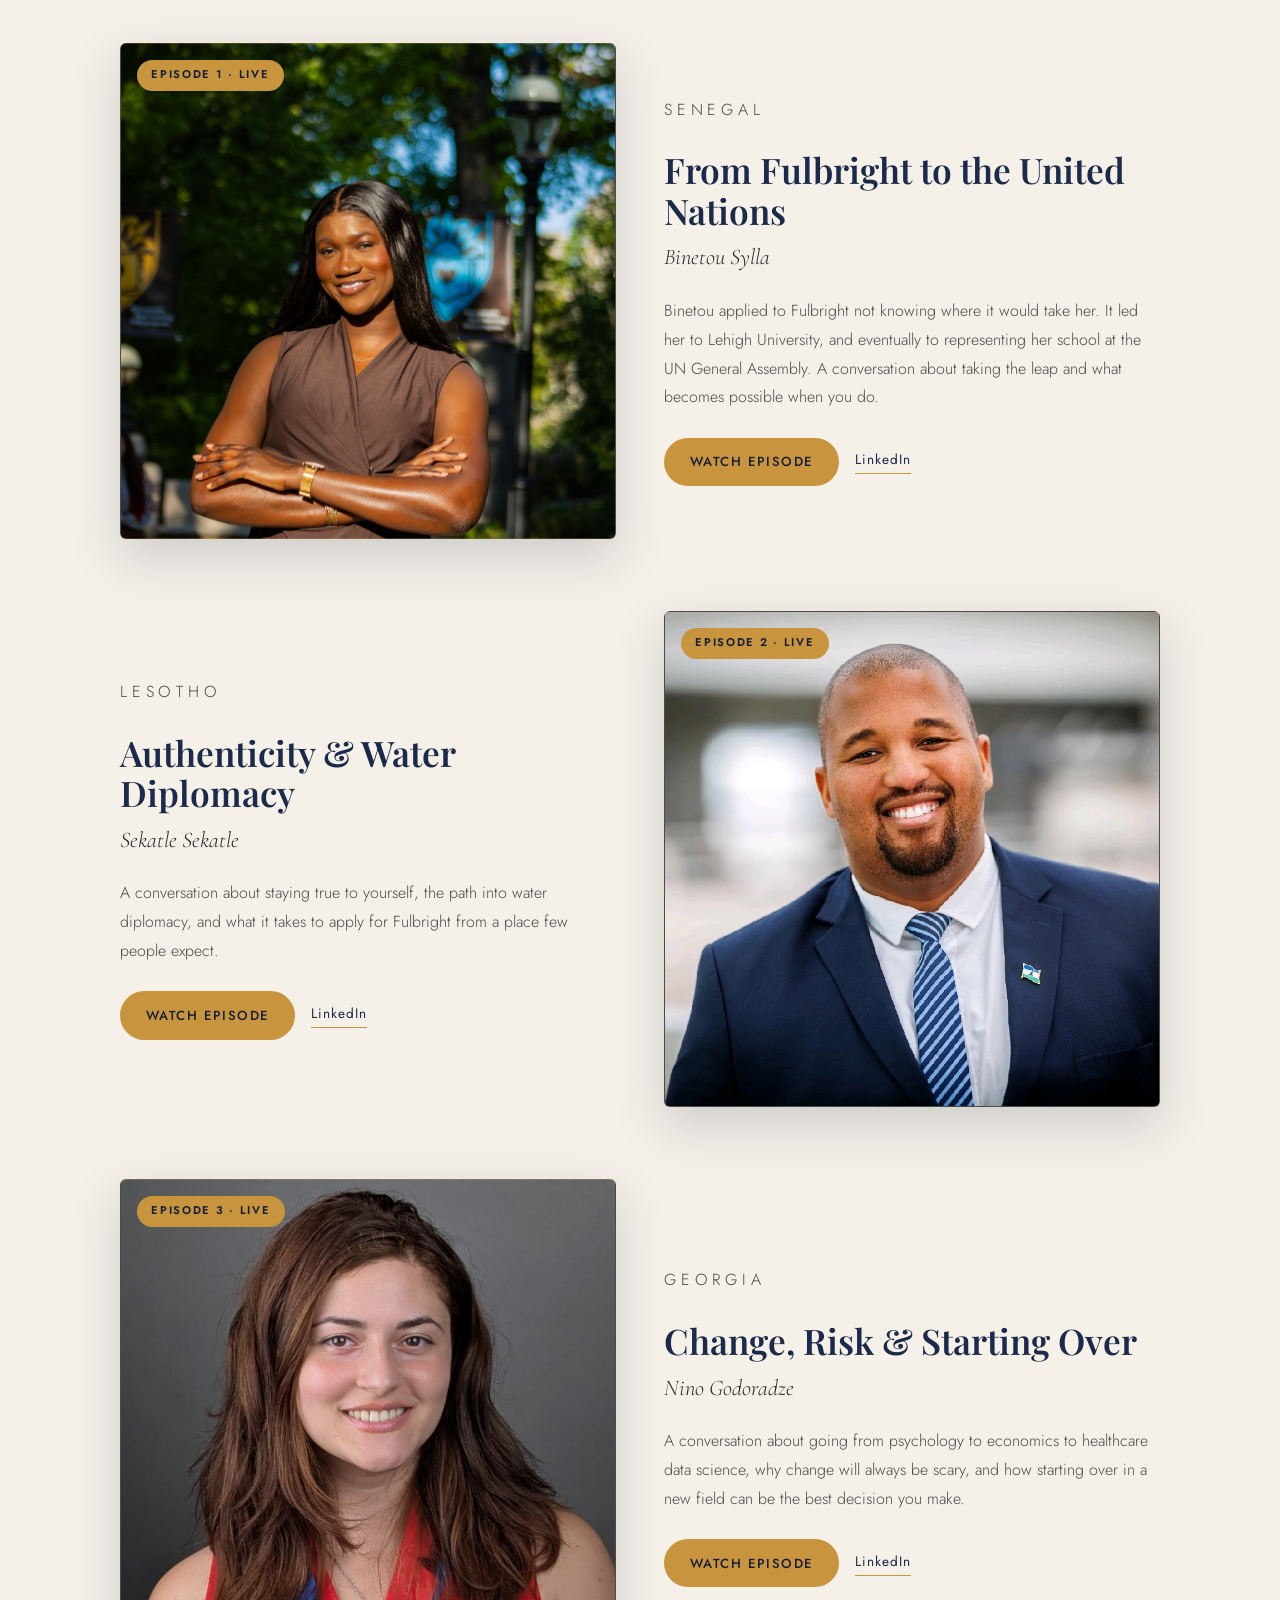
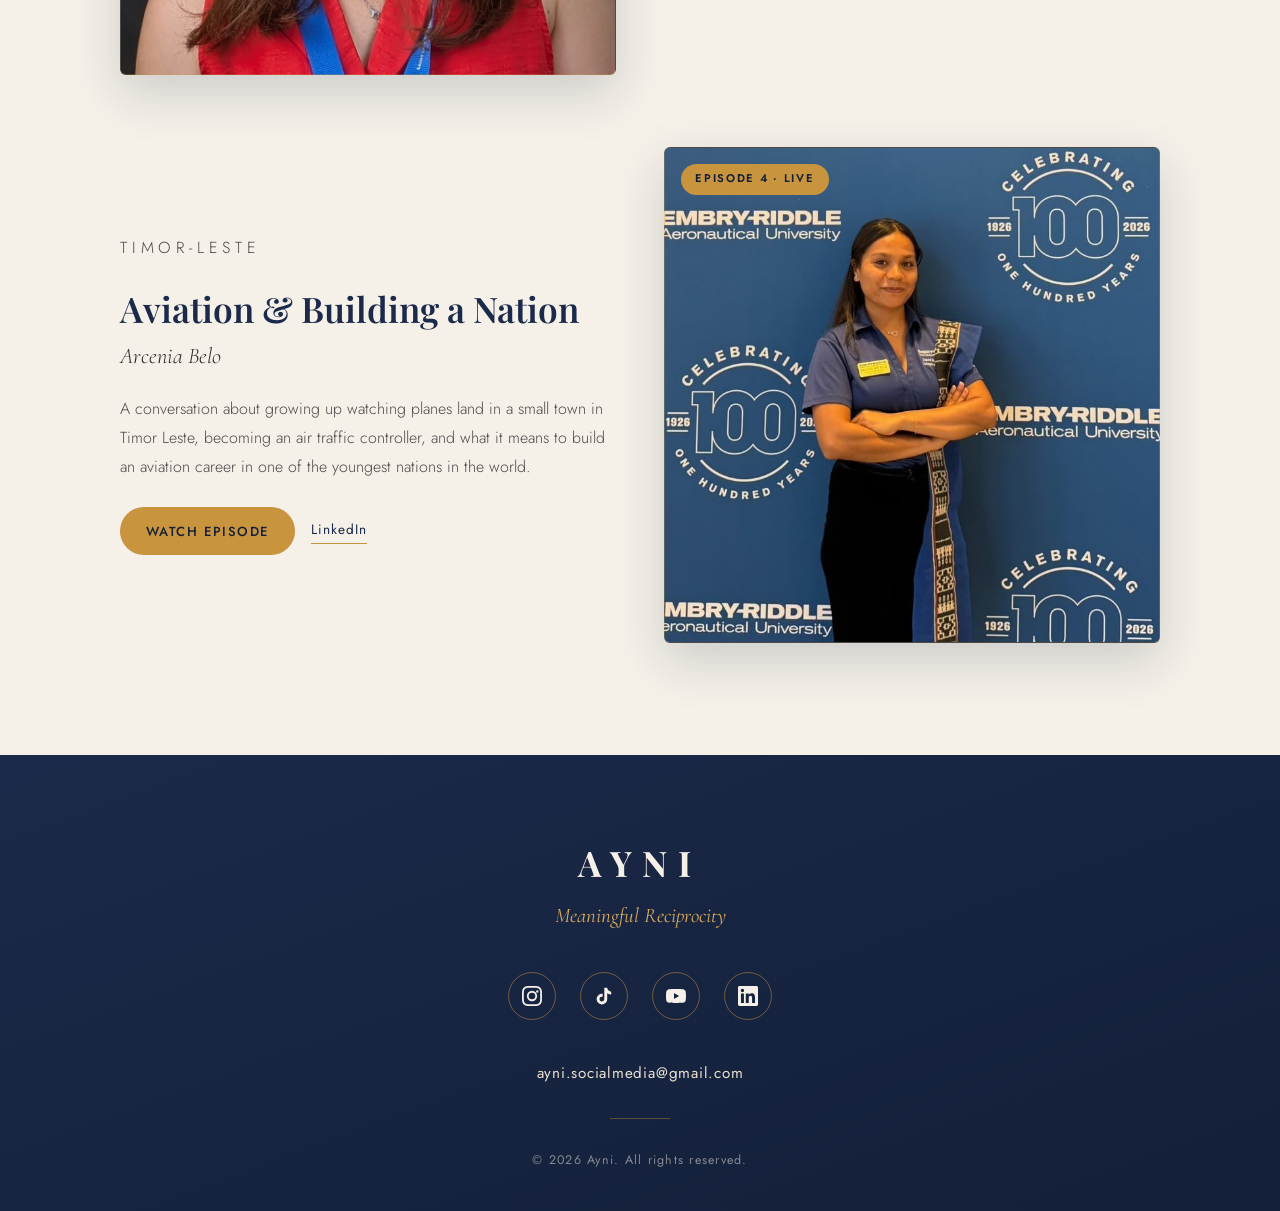
==== commit 1e99e60e: "Episode 4 - Live" ====
--- a/index.html
+++ b/index.html
@@ -146,7 +146,7 @@
   <!-- ====== EPISODE 2 — SEKATLE SEKATLE ====== -->
   <div class="episode reverse">
     <div class="ep-photo" style="background-image:url('photos/guests/sekatle.jpg')" role="img" aria-label="Sekatle Sekatle — water diplomacy scholar from Lesotho">
-      <span class="ep-status upcoming" data-i18n="ep2-status">Live</span>
+      <span class="ep-status" data-i18n="ep1-status">Episode 2 · Live</span>
     </div>
     <div class="ep-text">
       <p class="ep-country">Lesotho</p>
@@ -163,7 +163,7 @@
   <!-- ====== EPISODE 3 — NINO GODORADZE ====== -->
   <div class="episode">
     <div class="ep-photo" style="background-image:url('photos/guests/nino.jpg')" role="img" aria-label="Nino Godoradze — change, Risk & Starting Ove, from Georgia">
-      <span class="ep-status upcoming" data-i18n="ep3-status">Airs June 6th</span>
+      <span class="ep-status" data-i18n="ep1-status">Episode 3 · Live</span>
     </div>
     <div class="ep-text">
       <p class="ep-country">Georgia</p>
@@ -180,7 +180,7 @@
   <!-- ====== EPISODE 4 — ARCENIA BELO ====== -->
   <div class="episode reverse">
     <div class="ep-photo" style="background-image:url('photos/guests/arcenia.jpg')" role="img" aria-label="Arcenia Belo — water diplomacy scholar from Lesotho">
-      <span class="ep-status upcoming" data-i18n="ep4-status">Airs June 10th</span>
+      <span class="ep-status" data-i18n="ep1-status">Episode 4 · Live</span>
     </div>
     <div class="ep-text">
       <p class="ep-country">Timor-Leste</p>
@@ -188,7 +188,7 @@
       <p class="ep-guest">Arcenia Belo</p>
       <p data-i18n="ep4-desc">A conversation about growing up watching planes land in a small town in Timor Leste, becoming an air traffic controller, and what it means to build an aviation career in one of the youngest nations in the world.</p>
       <div class="ep-actions">
-        <span class="btn btn-disabled" data-i18n="ep4-soon">Coming Soon</span>
+        <a href="https://youtu.be/D29-HlNsE1A" target="_blank" class="btn btn-watch" data-i18n="ep4-watch">Watch Episode</a>
         <a href="https://www.linkedin.com/in/arcenia-belo-4690b5317/" target="_blank" class="ep-linkedin">LinkedIn</a>
       </div>
     </div>
